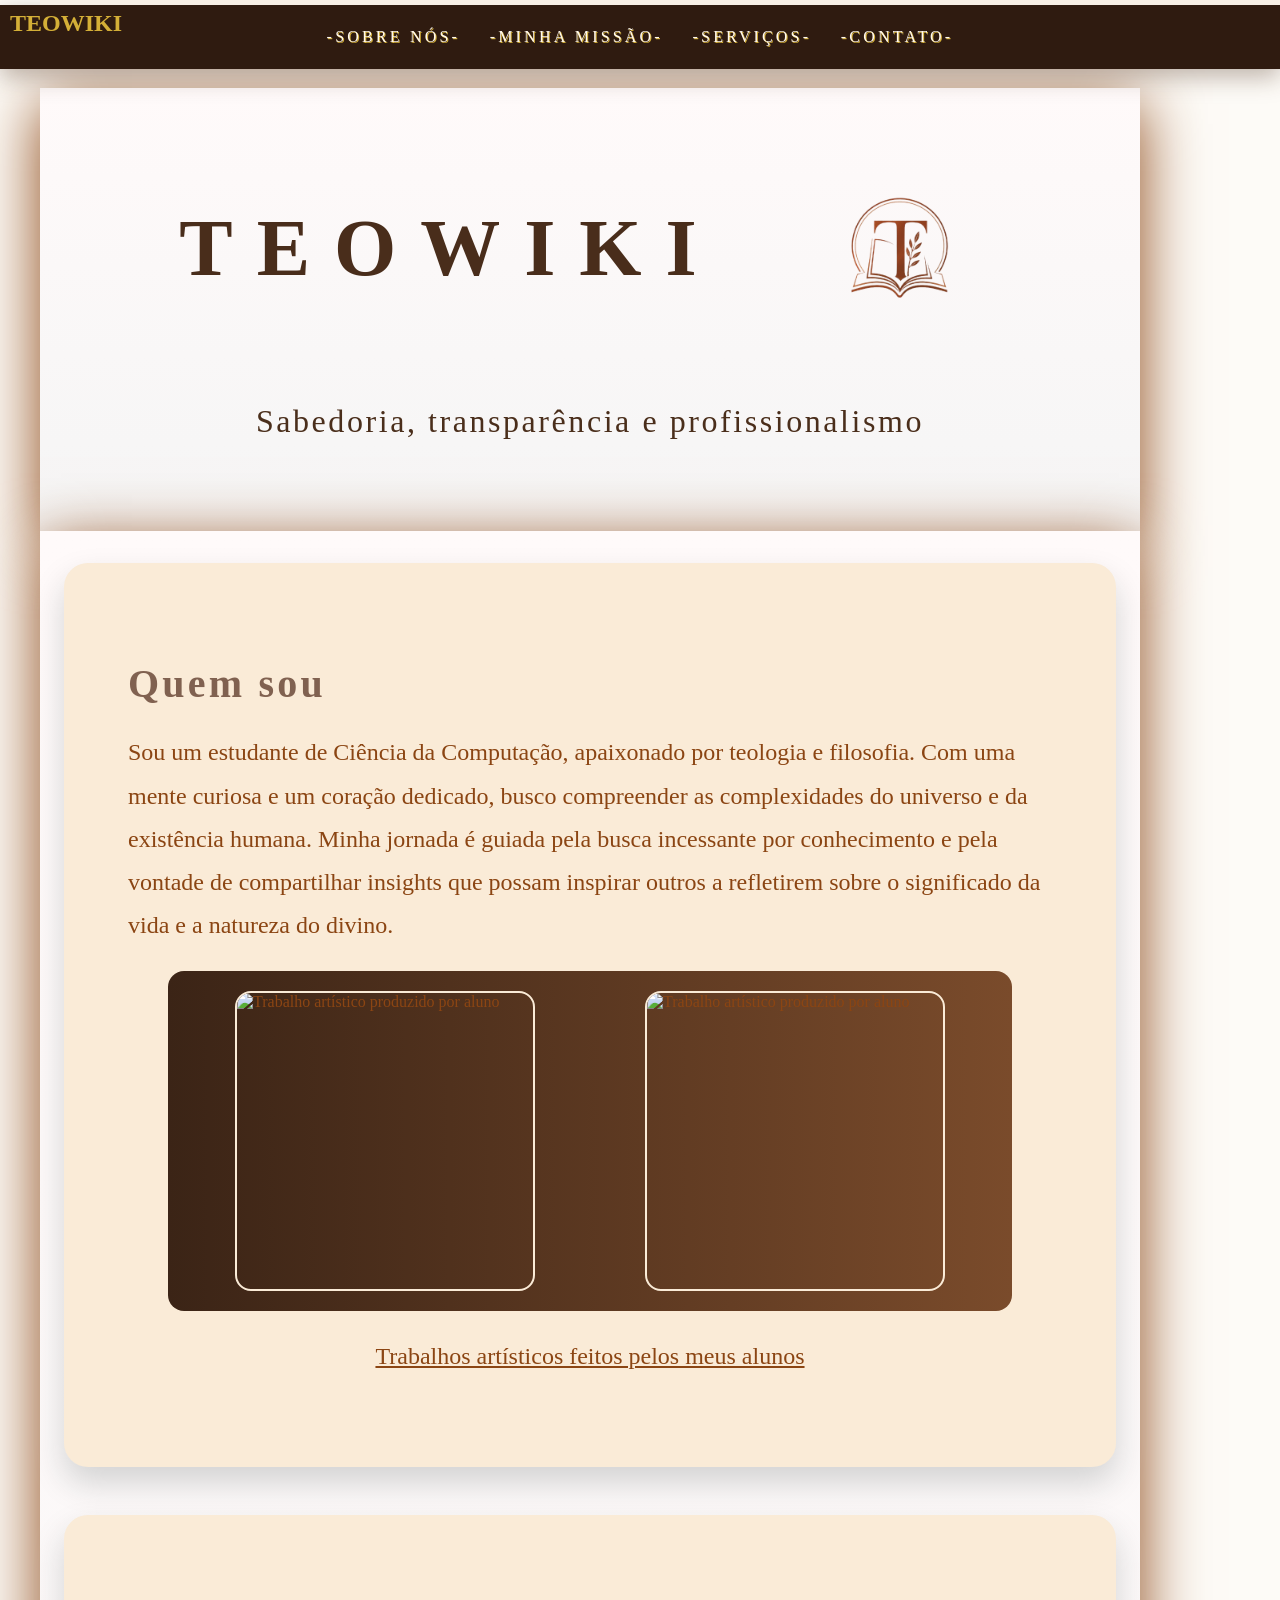
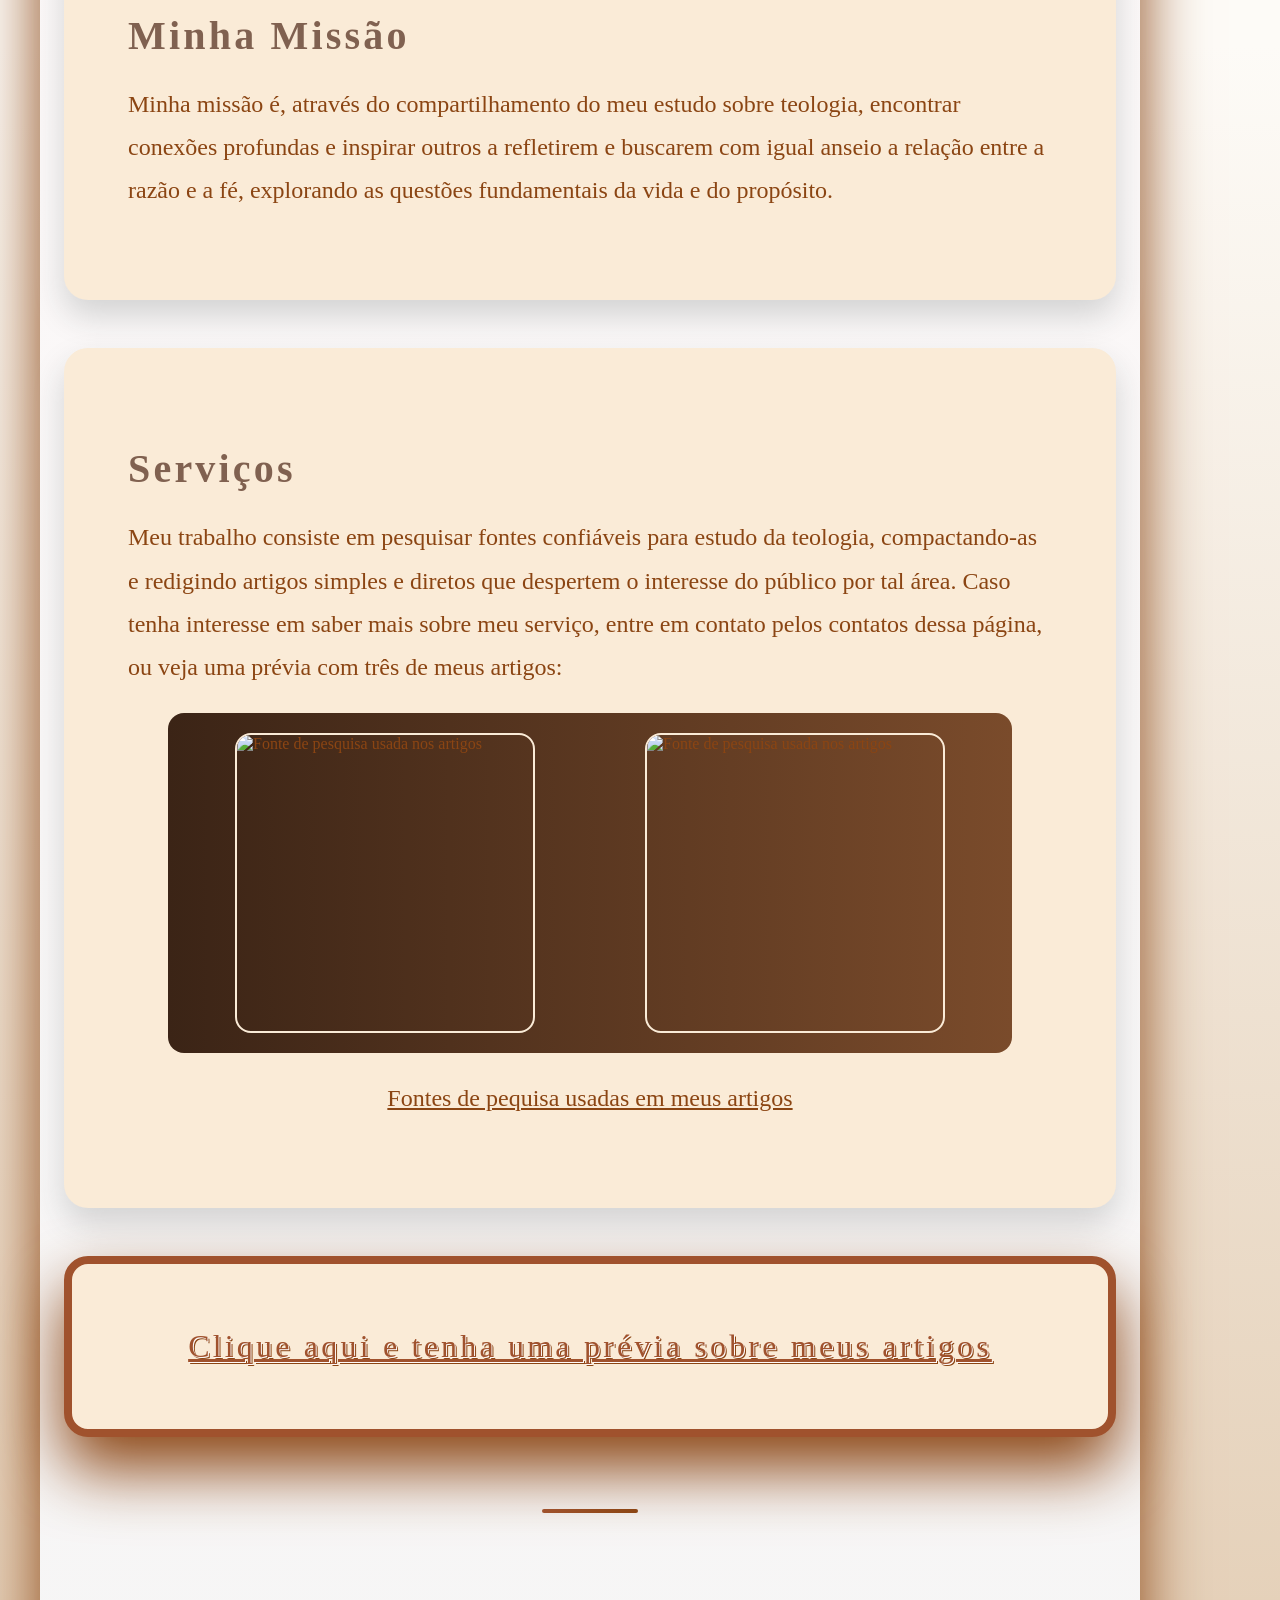
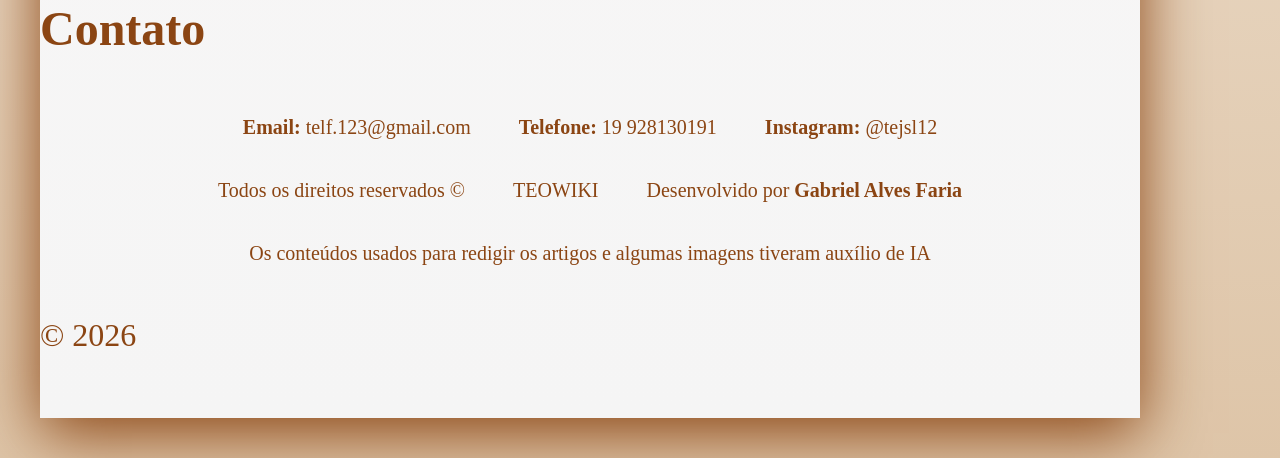
==== index.html @ f2a98952 "Implementação da funcionalidade de rolagem via Javascript" ====
<!DOCTYPE html>
<html lang="pt-BR">
<head>
  <meta charset="UTF-8" />
  <meta name="viewport" content="width=device-width, initial-scale=1.0" />
  <title>TEOWIKI</title>
  <link rel="stylesheet" href="SRC/CSS/style.css" />
</head>
<body>

  <div id="ProgressBar">
    <div id="RealProgress"></div>
  </div>
  <header>
      <div class="Logotipo">
      <h1>TEOWIKI</h1>
      <img src="SRC/ASSETS/Images/Imagem_1.png" id="imagem1" alt="Logotipo da TEOWIKI">
      </div>
      <p>Sabedoria, transparência e profissionalismo</p>
  </header>
  <main>
     <nav>
      <div class="Título">
      <h1>TEOWIKI</h1>
      </div>
      <a href="#-SOBRE NÓS-">-SOBRE NÓS-</a>
      <a href="#-MINHA MISSÃO-">-MINHA MISSÃO-</a>
      <a href="#-SERVIÇOS-">-SERVIÇOS-</a>
      <a href="#-CONTATO-">-CONTATO-</a>
    </nav>


    <section>
      <article id="-SOBRE NÓS-" class="Conteúdo">
        <h2>Quem sou</h2>
        <p>Sou um estudante de Ciência da Computação, apaixonado por teologia
            e filosofia. Com uma mente curiosa e um coração dedicado, busco 
            compreender as complexidades do universo e da existência humana.
            Minha jornada é guiada pela busca incessante por conhecimento e 
            pela vontade de compartilhar insights que possam  inspirar outros
             a refletirem sobre o significado da vida e a natureza
            do divino.
        </p>
        <figure>
          <img src="SRC/ASSETS/Images/Imagem 2 index.webp" alt="Trabalho artístico produzido por aluno">
          <img src="SRC/ASSETS/Images/imagem 3 index.jpg" alt="Trabalho artístico produzido por aluno">
        </figure>
      
        <p id="Legenda">Trabalhos artísticos feitos pelos meus alunos</p>
      </article>

      <article id="-MINHA MISSÃO-" class="Conteúdo">
        <h2>Minha Missão</h2>
        <p>Minha missão é, através do compartilhamento do meu estudo sobre teologia,
            encontrar conexões profundas e inspirar outros a refletirem e buscarem com igual 
            anseio a relação entre a razão e a fé, explorando as questões fundamentais da 
            vida e do propósito.</p>
      </article>

      <article id="-SERVIÇOS-" class="Conteúdo">
        <h2>Serviços</h2>
        <p>Meu trabalho consiste em pesquisar fontes confiáveis
          para estudo da teologia, compactando-as e redigindo
          artigos simples e diretos que despertem o interesse
          do público por tal área. Caso tenha interesse em saber
          mais sobre meu serviço, entre em contato pelos contatos
          dessa página, ou veja uma prévia com três de meus artigos:

        </p>
        <figure>
          <img src="SRC/ASSETS/Images/Imagem 4 index.jpg" alt="Fonte de pesquisa usada nos artigos">
          <img src="SRC/ASSETS/Images/Imagem 5 index.jpg" alt="Fonte de pesquisa usada nos artigos">
        </figure>
        <p id="Legenda">Fontes de pequisa usadas em meus artigos</p>
      </article>
      <article class="Artigos">
         <a href="SRC/PAGES/Serviços.html">Clique aqui e tenha uma prévia sobre meus artigos</a>
      </article>


      <div class="Barradecorativa"></div>
    </section>

    <footer id="-CONTATO-">
      <h2>Contato</h2>
      <div class="Contatos">
        <p><strong>Email:</strong> telf.123@gmail.com</p>
        <p><strong>Telefone:</strong> 19 928130191</p>
        <p><strong>Instagram:</strong> @tejsl12</p>
      </div>
      <div class="Contatos">
        <p>
          Todos os direitos reservados &copy;
        </p>
        <p>
          TEOWIKI
        </p>
        <p>
          Desenvolvido por <strong>Gabriel Alves Faria</strong>
        </p>
      </div>
      <div class="Contatos">
        <p>Os conteúdos usados para redigir os artigos e algumas imagens tiveram auxílio de IA</p>
      </div>
      <p>&copy; 2026</p>
    </footer>
  </main>
  <script src="SRC/JAVASCRIPT/script.js"></script>
</body>
</html>
---- SRC/CSS/style.css ----
/*Definições universais de fonte e tipo de rolagem*/

html{
  scroll-behavior: smooth;
  font-family: 'Georgia', 'Times New Roman', serif;
}


* {
  box-sizing: border-box;
}

#ProgressBar{
  position: fixed;
  top: 0;
  height: 5px;
  width: 100%;
  background-color: #f7efe6;
  z-index: 999;
}

#RealProgress{
  height: 100%;
  background-color: #D4AF37;
  border-radius: 5px;
  width: 0%;
}

/*Estilização da barra de navegação principal*/

nav{
  position: fixed;
  top: 5px;
  left: 0;
  width: 100%;
  min-height: 64px;
  height: auto;
  display: flex;
  align-items: center;
  justify-content: center;
  gap: 0.75rem;
  background: #2f1b10;
  box-shadow: 0 8px 24px rgba(74, 46, 27, 0.35);
}

/*Estilização dos links da barra de navegação e dos demais links*/

nav a:link,nav a:visited, aside a:link, aside a:visited, .Conteúdo a:link, .Conteúdo a:visited, .Complementos a:link, .Complementos a:visited {
  color: #fff8ed;
  text-decoration:none;
  text-shadow: none;
  letter-spacing: 0.2rem;
  text-shadow: 1px 1px #D4AF37;
  padding: 0.35rem 0.55rem;
  border-radius: 0.35rem;
}

nav a:hover,
aside a:hover,
.Conteúdo a:hover,
.Complementos a:hover,
.Artigos a:hover {
  background: rgba(212, 175, 55, 0.18);
  text-shadow: none;
}

/*Estilização da logotipo presente na barra de navegação*/

.Título{
  position: fixed;
  top: -10px;
  left: 10px;
  display: flex;
  align-items: center;
  justify-content: center;
  font-family: 'Palatino Linotype', 'Book Antiqua', Palatino, serif;
  color: #D4AF37;
}

/*Barra de navegação secundária presente nos artigos*/

aside{
  position: fixed;
  top: 64px;
  left: 0;
  width: 100%;
  height: auto;
  display: flex;
  align-items: center;
  justify-content: center;
  gap: 0.75rem;
  background-color: #1f120b;
  box-shadow: 0 8px 20px rgba(74, 46, 27, 0.25);
  color: #f7efe6;
}

nav,
aside {
  padding: 0.5rem 1rem;
  flex-wrap: wrap;
}

/*Estilização dos links presentes no corpo da página*/

.Conteúdo a:link, .Conteúdo a:visited {
  color: sienna;
  text-decoration:none;
  letter-spacing: 0.2rem;
  font-size: 2rem;
  text-shadow: 1px 1px snow, 2px 2px saddlebrown;
}

/*Estilização do fundo da página e do posicionamento dos itens*/

body {
  background: linear-gradient( #FDFBF7 0%, #FDFBF7 45%, #dec5a8 100%);
  color: saddlebrown;
  place-items: center;
  padding:5rem 2rem 2rem 2rem;
}

/*Estilização do conteúdo principal, a seção central ao meio do body*/

main, header {
  width: 100%;
  max-width: 1100px;
  background: linear-gradient(snow, whitesmoke);
    box-shadow: 0 15px 60px saddlebrown;
}

/*Estilização da logotipo completa, a que está dentro do main*/

header {
  padding: 4rem 3rem 4rem 3rem;
  text-align: center;
  background: linear-gradient(snow, whitesmoke);
}

/*Estilização do título da logo*/

header h1{
  font-size: 5rem;
  letter-spacing: 0.3em;
  line-height: 1.05;
  margin-bottom: 1rem;
  font-family: 'Palatino Linotype', 'Book Antiqua', Palatino, serif;
  color: #4A2E1B;
}

/*Estilização do slogan da logo*/

header p {
  font-size: 2rem;
  margin: 1.5rem 1rem 0rem 1rem;
  line-height: 1.85;
  color: #4A2E1B;
  letter-spacing: 0.08em;
  padding: 1rem 4rem 1rem 4rem;
}

/*Espaçamento entre a imaqem e o título */

.Logotipo{
  display: flex;
  justify-content: center;
  mix-blend-mode: multiply;
  gap: 5rem;
}

/*Logotipo*/

#imagem1{
  width: 200px;
  height: 200px;
  mix-blend-mode: multiply;
}

/*Fundo e posicionamento interno das divs que comportam imagens*/

figure{
  display: flex;
  flex-wrap: wrap;
  align-items: center;
  justify-content: space-around;
  background: linear-gradient(to right, #3b2416, #7a4b2b);
  padding: 20px;
  border-radius:1rem;
  gap: 1rem;
}

/*Bordas e transições de largura das imagens*/

figure img{
  border-radius:1rem;
  border:2px solid antiquewhite;
  width: 300px;
  height: 300px;
  transition: width 2s;
  object-fit: cover;
}

/*Transição passando o mouse*/

figure img:hover {
  width: 360px;
}

/*Legenda das imagens*/

#Legenda{
  display: flex;
  justify-content: center;
  font-size: 1.5rem;
  text-decoration: underline;
}

/*Seção que comporta os articles, que subdividem a página*/

section {
  display: flex;
  flex-direction: column;
  gap: 3rem;
  padding: 2rem 1.5rem 3rem 1.5rem;
}

/*Estilização dos quadrados que possuem o conteúdo do site*/

article {
  background: antiquewhite;
  border-radius: 1.5rem;
  padding: 4rem;
  box-shadow: 0 16px 32px lightgray;
}

article h2 {
  margin-bottom: 0.75rem;
  color: #806150;
  font-size: 2.5rem;
  letter-spacing: 0.08em;
}

article p {
  color: saddlebrown;
  line-height: 1.8;
  font-size: 1.5rem;
}

.Barradecorativa {
  width: 6rem;
  height: 0.25rem;
  margin: 1.5rem auto 0rem;
  background: linear-gradient(to right, sienna, saddlebrown);
  border-radius: 1000px;
}

/*Estilização das listas com tópicos*/

#Lista{
  display: flex;
  flex-direction:row;
  font-size: 1.5rem;
  gap: 2rem;
  padding: 1rem;
  line-height: 1.8;
  border-radius: 5px;
  background: linear-gradient(to right, #3b2416, #7a4b2b);
  color: antiquewhite;
  padding: 1.5rem;
  border-radius: 1.5rem;
  margin: 2rem;
}

/*Seção final do site, com contatos*/

footer{
  place-items: center;
  flex-wrap: wrap;
  font-size: 2rem;
  padding-bottom: 2rem;
}

/*Links e conteúdos adicionais no final*/

.Complementos{
  display: flex;
  justify-content: center;
  gap: 2rem;
  font-size: 2rem;
  padding: 2rem;
}

/*Article mais chamativo*/

.Artigos{
  display: flex;
  flex-direction: column;
  justify-content: center;
  align-items: center;
  background: antiquewhite;
  border:0.5rem solid sienna;
  border-radius: 1.5rem;
  padding: 4rem;
  box-shadow: 0 32px 64px saddlebrown;
  font-size: 2rem;
}

/*Links do final da página*/

.Artigos a{
  color: sienna;
  text-decoration:underline;
  letter-spacing: 0.2rem;
  text-shadow: 1px 1px snow, 2px 2px saddlebrown;
}


/*Estilização do conteúdo interno do footer*/

.Contatos{
  display: flex;
  justify-content: center;
  gap: 3rem;
  font-size: 1.25rem;
}

/*Acessibilidade e responsividade ao focus (uso do tab)*/

a:focus-visible,
button:focus-visible,
img:focus-visible {
  outline: 3px solid #0b5fff;
  outline-offset: 4px;
  border-radius: 0.35rem;
}

/*Responsividade em telas menores*/

@media (max-width: 900px) {
  body {
    padding: 7.5rem 1rem 1.5rem 1rem;
  }
  aside {
    top: 98px;
  }

  .Título {
    position: static;
    width: 100%;
  }

  .Título h1 {
    margin: 0;
  }

  nav a,
  aside a {
    font-size: 0.9rem;
  }

  header {
    padding: 2.5rem 1rem;
  }

  header h1 {
    font-size: 3rem;
    letter-spacing: 0.14em;
  }

  header p {
    font-size: 1.25rem;
    padding: 0;
    margin: 1rem 0 0;
  }

  .Logotipo,
  .Contatos,
  .Complementos {
    flex-direction: column;
    align-items: center;
    gap: 1rem;
    text-align: center;
  }

  article,
  .Artigos {
    padding: 2rem 1.25rem;
    border-radius: 0.75rem;
  }

  article h2 {
    font-size: 2rem;
  }

  article p,
  #Lista {
    font-size: 1.15rem;
  }

  #Lista {
    flex-direction: column;
    margin: 1rem 0;
  }
}

@media (max-width: 560px) {
  body {
    padding: 7.5rem 0.5rem 1rem 0.5rem;
  }

  nav,
  aside {
    gap: 0.35rem;
    padding: 0.45rem;
  }

  aside {
    top: 120px;
  }

  nav a,
  aside a {
    font-size: 0.78rem;
    letter-spacing: 0;
  }

  section {
    padding: 1rem 0.75rem 2rem;
  }

  header h1 {
    font-size: 2.25rem;
  }

  #imagem1 {
    width: 140px;
    height: 140px;
  }

  figure {
    padding: 0.75rem;
  }

  .Conteúdo a:link,
  .Conteúdo a:visited,
  .Complementos,
  .Artigos {
    font-size: 1.2rem;
  }
}
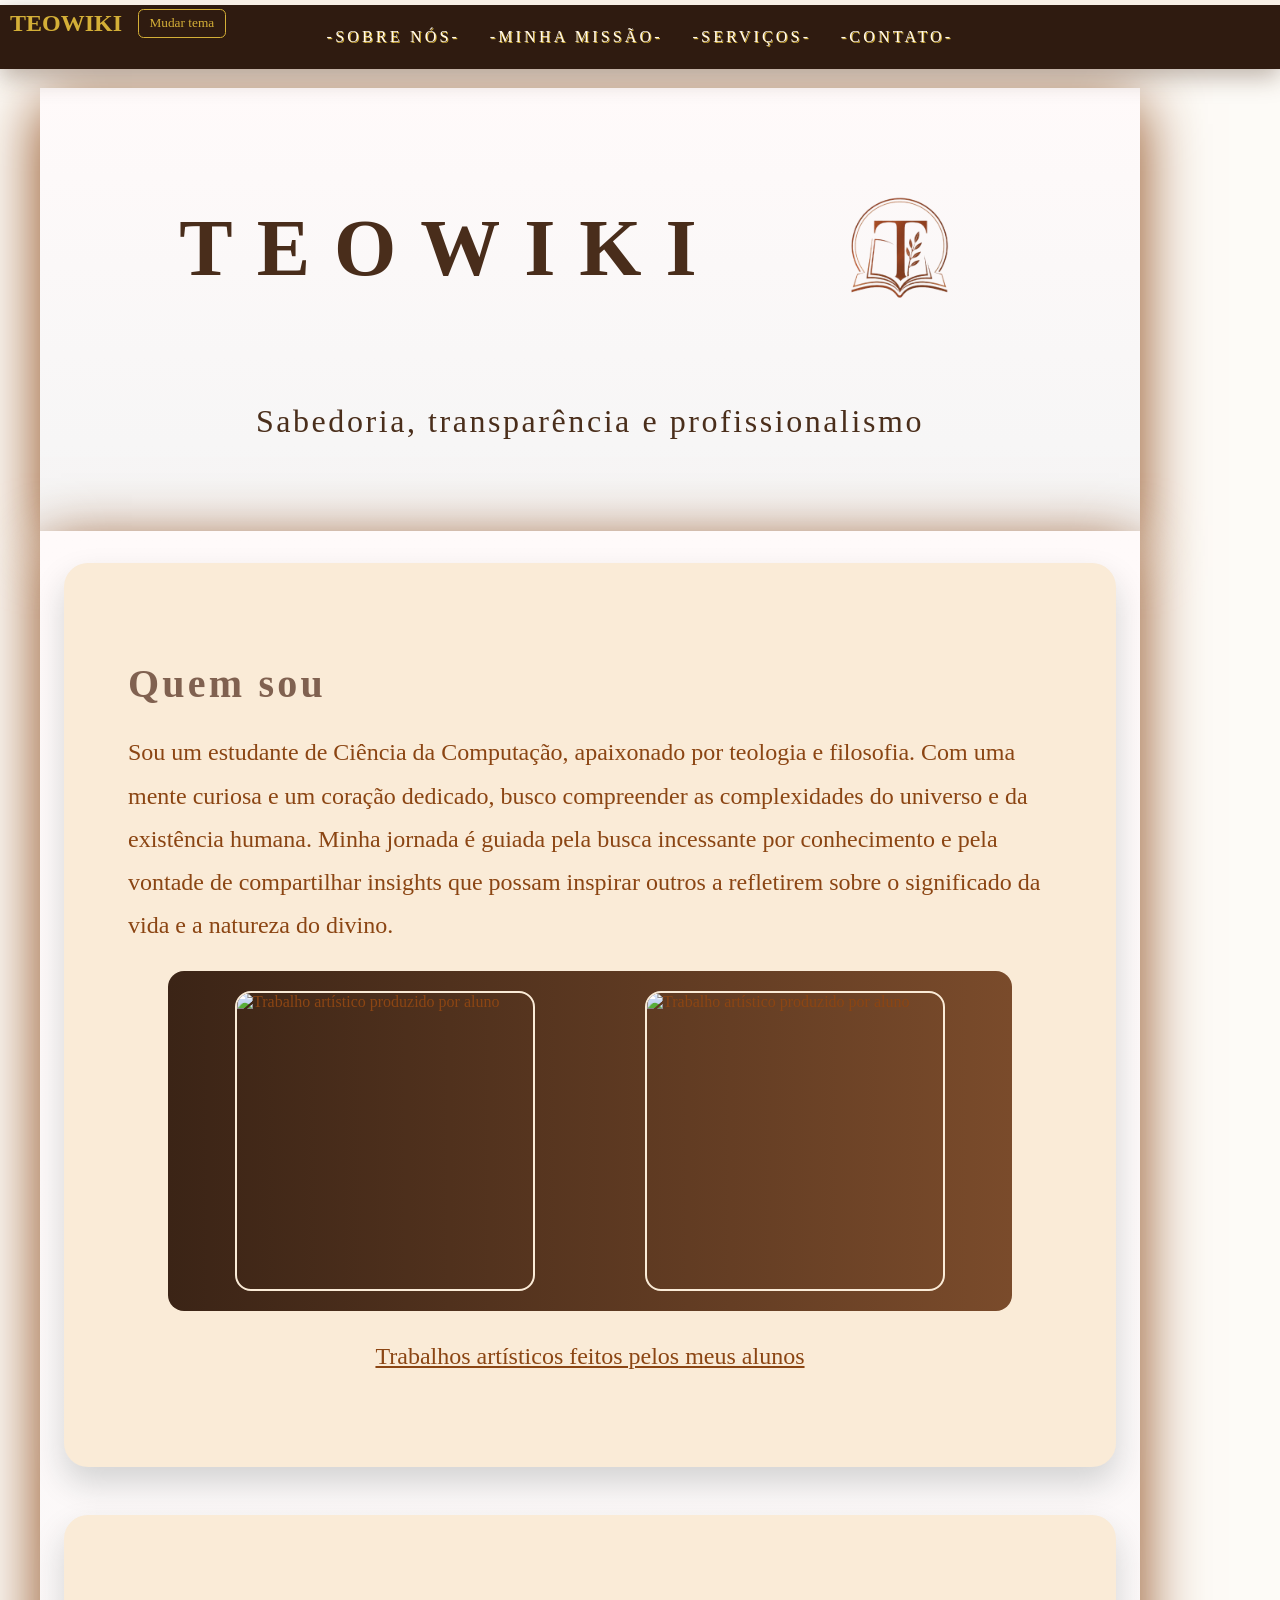
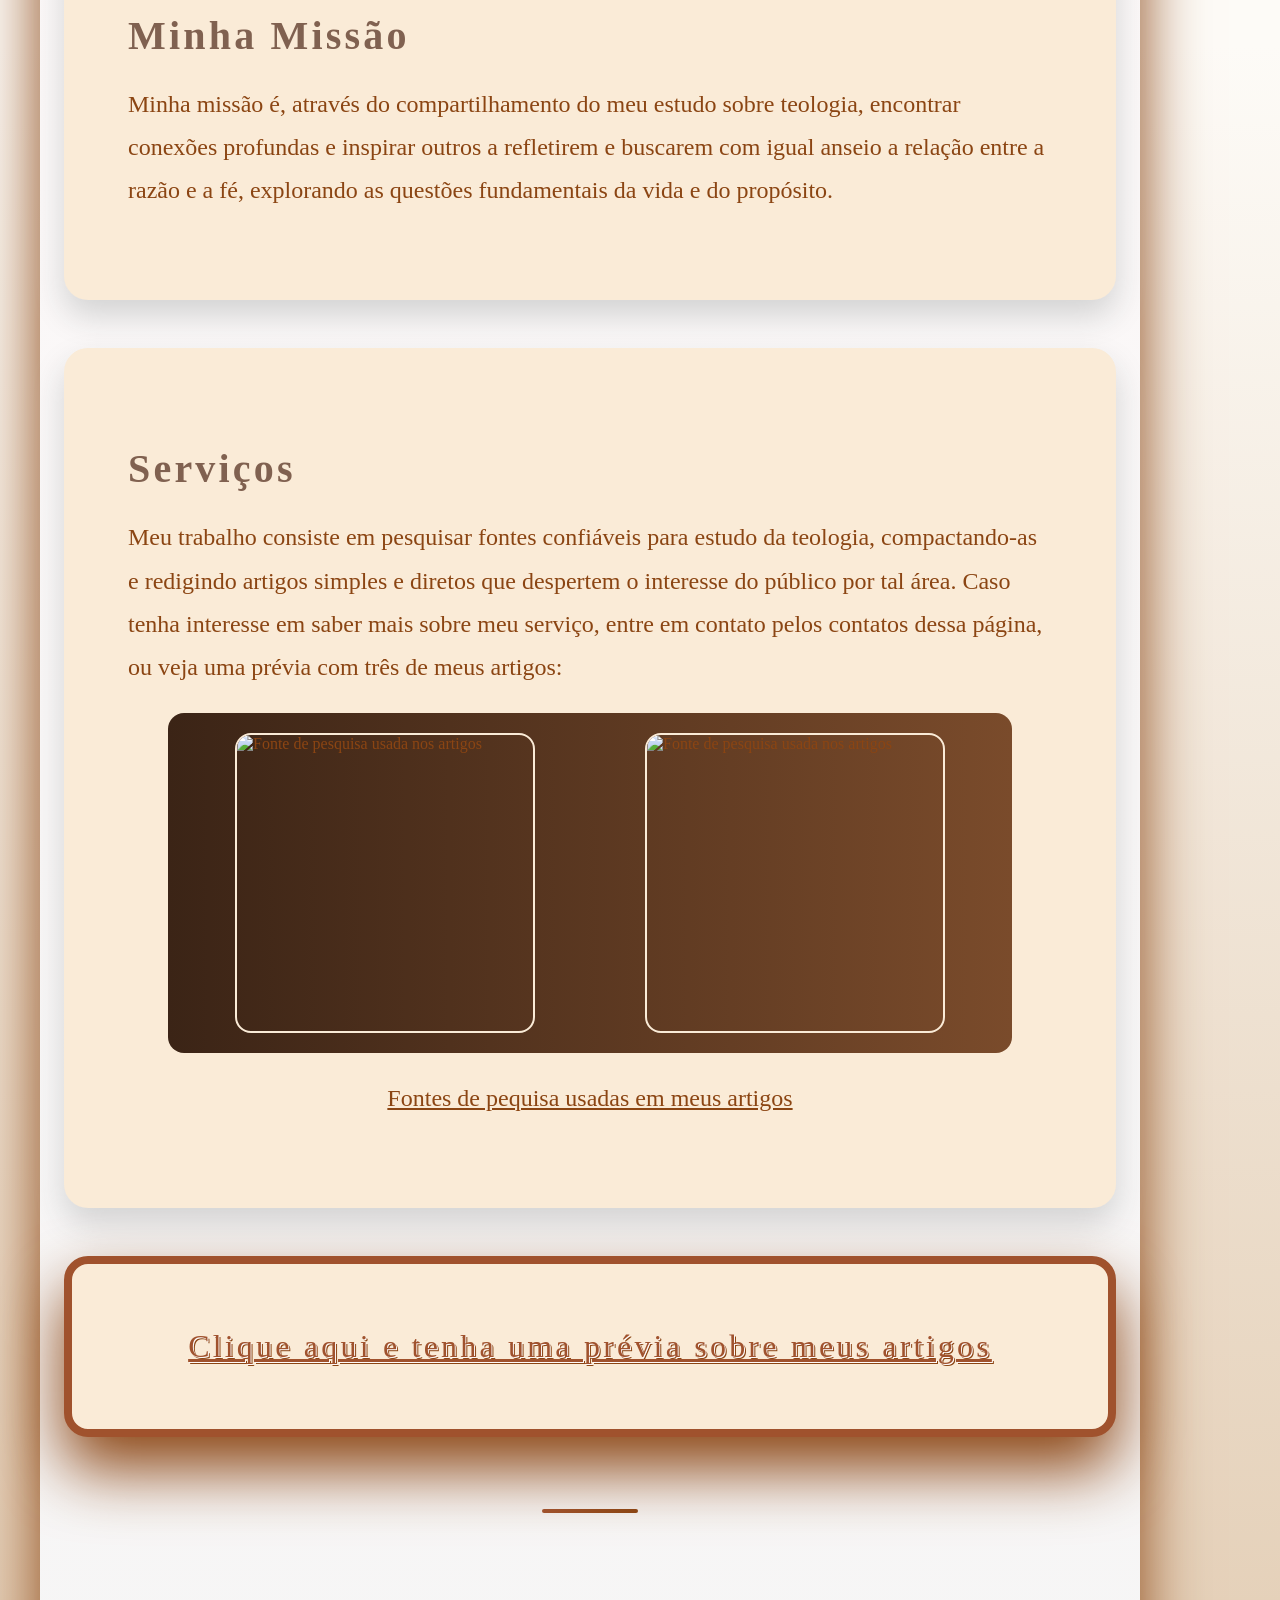
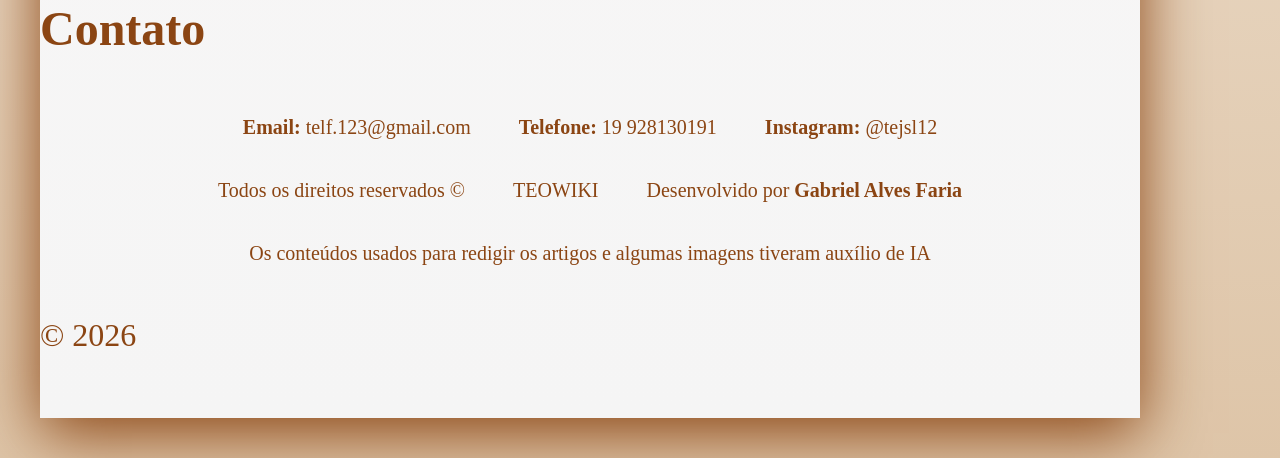
==== commit d3d4f146: "Implementando mudança de tema dinâmica" ====
--- a/index.html
+++ b/index.html
@@ -5,6 +5,7 @@
   <meta name="viewport" content="width=device-width, initial-scale=1.0" />
   <title>TEOWIKI</title>
   <link rel="stylesheet" href="SRC/CSS/style.css" />
+  <link rel="icon" href="/SRC/ASSETS/Images/Imagem_1.png" type="image/png">
 </head>
 <body>
 
@@ -22,6 +23,7 @@
      <nav>
       <div class="Título">
       <h1>TEOWIKI</h1>
+      <button id="tema">Mudar tema</button>
       </div>
       <a href="#-SOBRE NÓS-">-SOBRE NÓS-</a>
       <a href="#-MINHA MISSÃO-">-MINHA MISSÃO-</a>
--- a/SRC/CSS/style.css
+++ b/SRC/CSS/style.css
@@ -1,3 +1,64 @@
+/* ==========================================
+   TEMA ESCURO (Sobrescrevendo as cores padrão)
+   ========================================== */
+
+/* Fundo da página */
+body.dark-mode {
+  background: linear-gradient(#100a06 0%, #170e08 45%, #26160d 100%);
+  color: #f2e3d5;
+}
+
+/* Cartão principal e cabeçalho */
+body.dark-mode main,
+body.dark-mode header {
+  background: linear-gradient(#1f120b, #190e08);
+  box-shadow: 0 15px 60px #000000;
+}
+
+/* Título e slogan do cabeçalho */
+body.dark-mode header h1,
+body.dark-mode header p {
+  color: #dcb386;
+}
+
+/* Artigos/Blocos de conteúdo */
+body.dark-mode article,
+body.dark-mode .Artigos {
+  background: #2a190e;
+  box-shadow: 0 16px 32px #120a05;
+}
+
+body.dark-mode article h2 {
+  color: #dcb386;
+}
+
+body.dark-mode article p {
+  color: #f2e3d5;
+}
+
+/* Barra de navegação superior */
+body.dark-mode nav {
+  background: #120a05;
+}
+
+
+/* Botão de mudar tema */
+#tema {
+  background: transparent;
+  border: 1px solid #D4AF37;
+  color: #D4AF37;
+  padding: 0.35rem 0.65rem;
+  border-radius: 0.35rem;
+  cursor: pointer;
+  font-family: inherit;
+  transition: all 0.3s ease;
+}
+
+#tema:hover {
+  background: #D4AF37;
+  color: #2f1b10;
+}
+
 /*Definições universais de fonte e tipo de rolagem*/
 
 html{
@@ -73,6 +134,7 @@
   display: flex;
   align-items: center;
   justify-content: center;
+  gap: 1rem;
   font-family: 'Palatino Linotype', 'Book Antiqua', Palatino, serif;
   color: #D4AF37;
 }
@@ -92,6 +154,12 @@
   background-color: #1f120b;
   box-shadow: 0 8px 20px rgba(74, 46, 27, 0.25);
   color: #f7efe6;
+}
+
+aside a.ativo {
+  background: rgba(212, 175, 55, 0.4); /* Usa a cor dourada do seu tema para destacar */
+  text-shadow: none;
+  font-weight: bold;
 }
 
 nav,
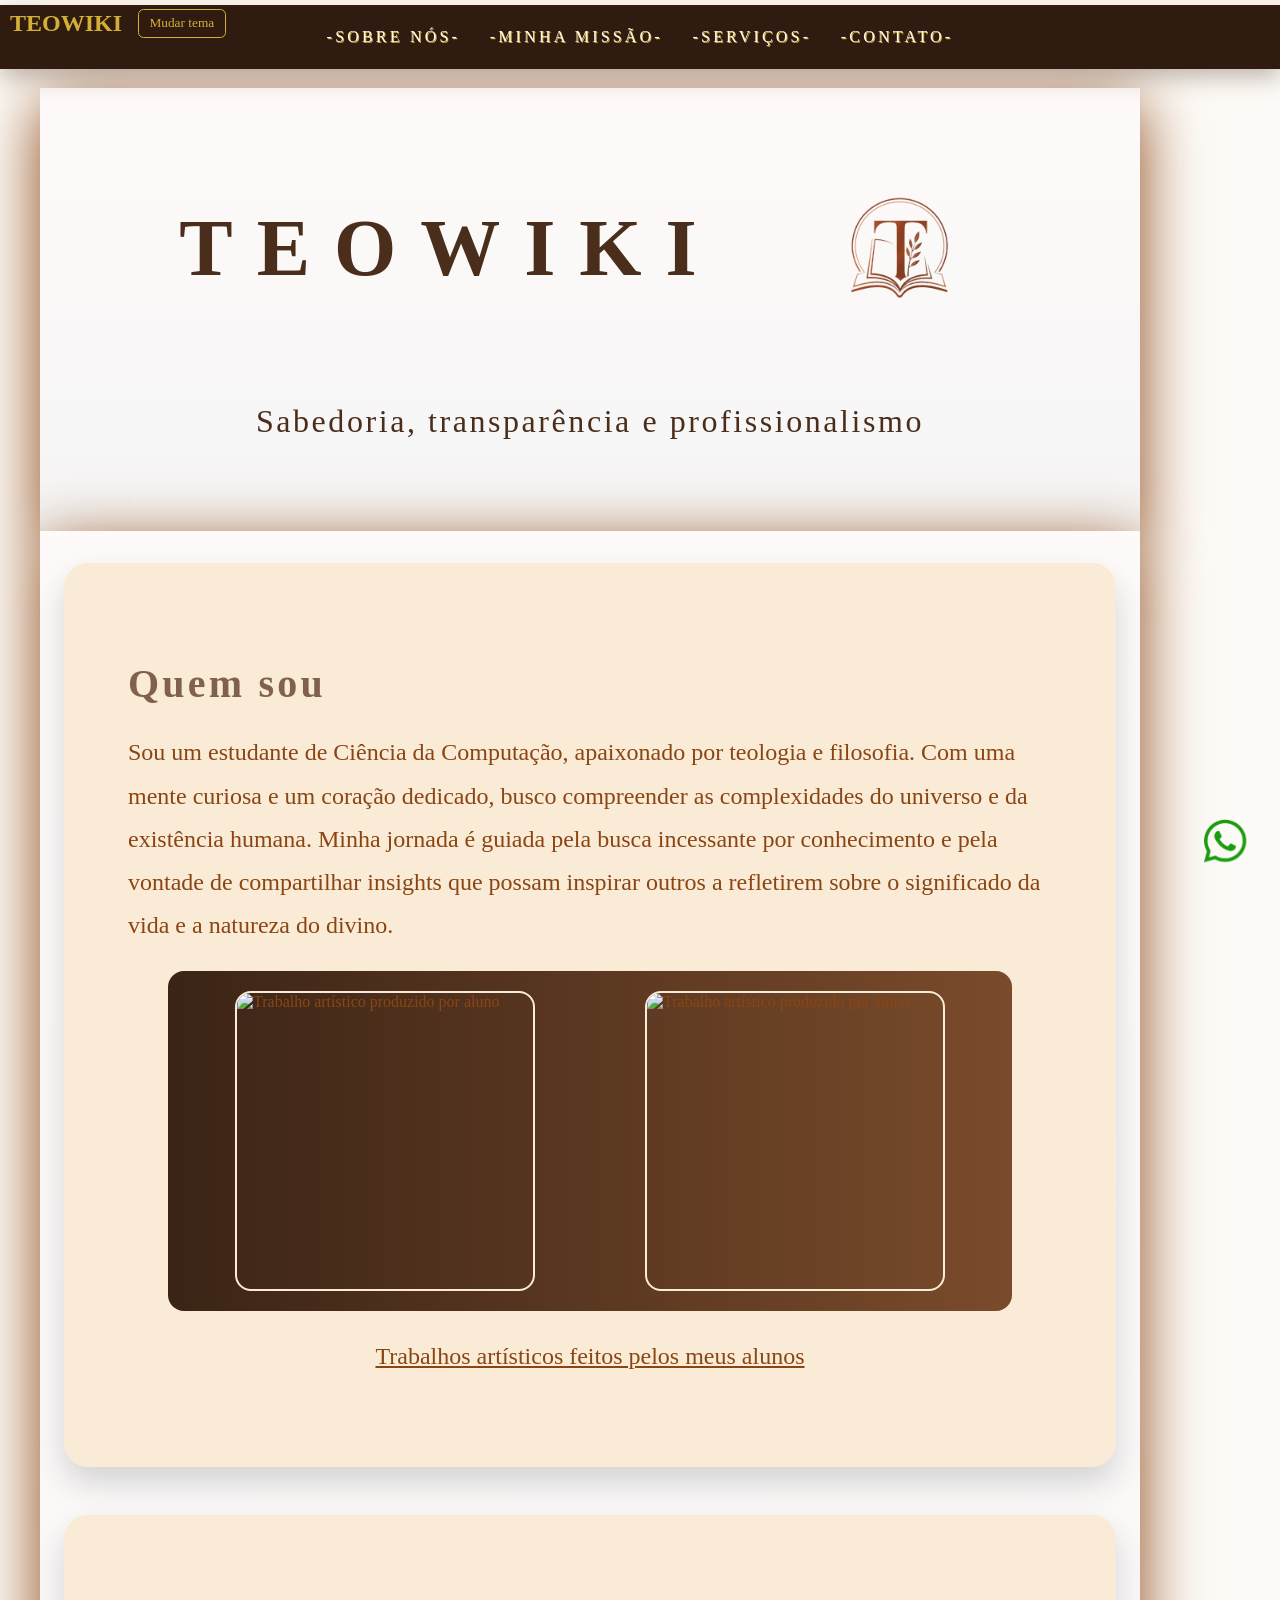
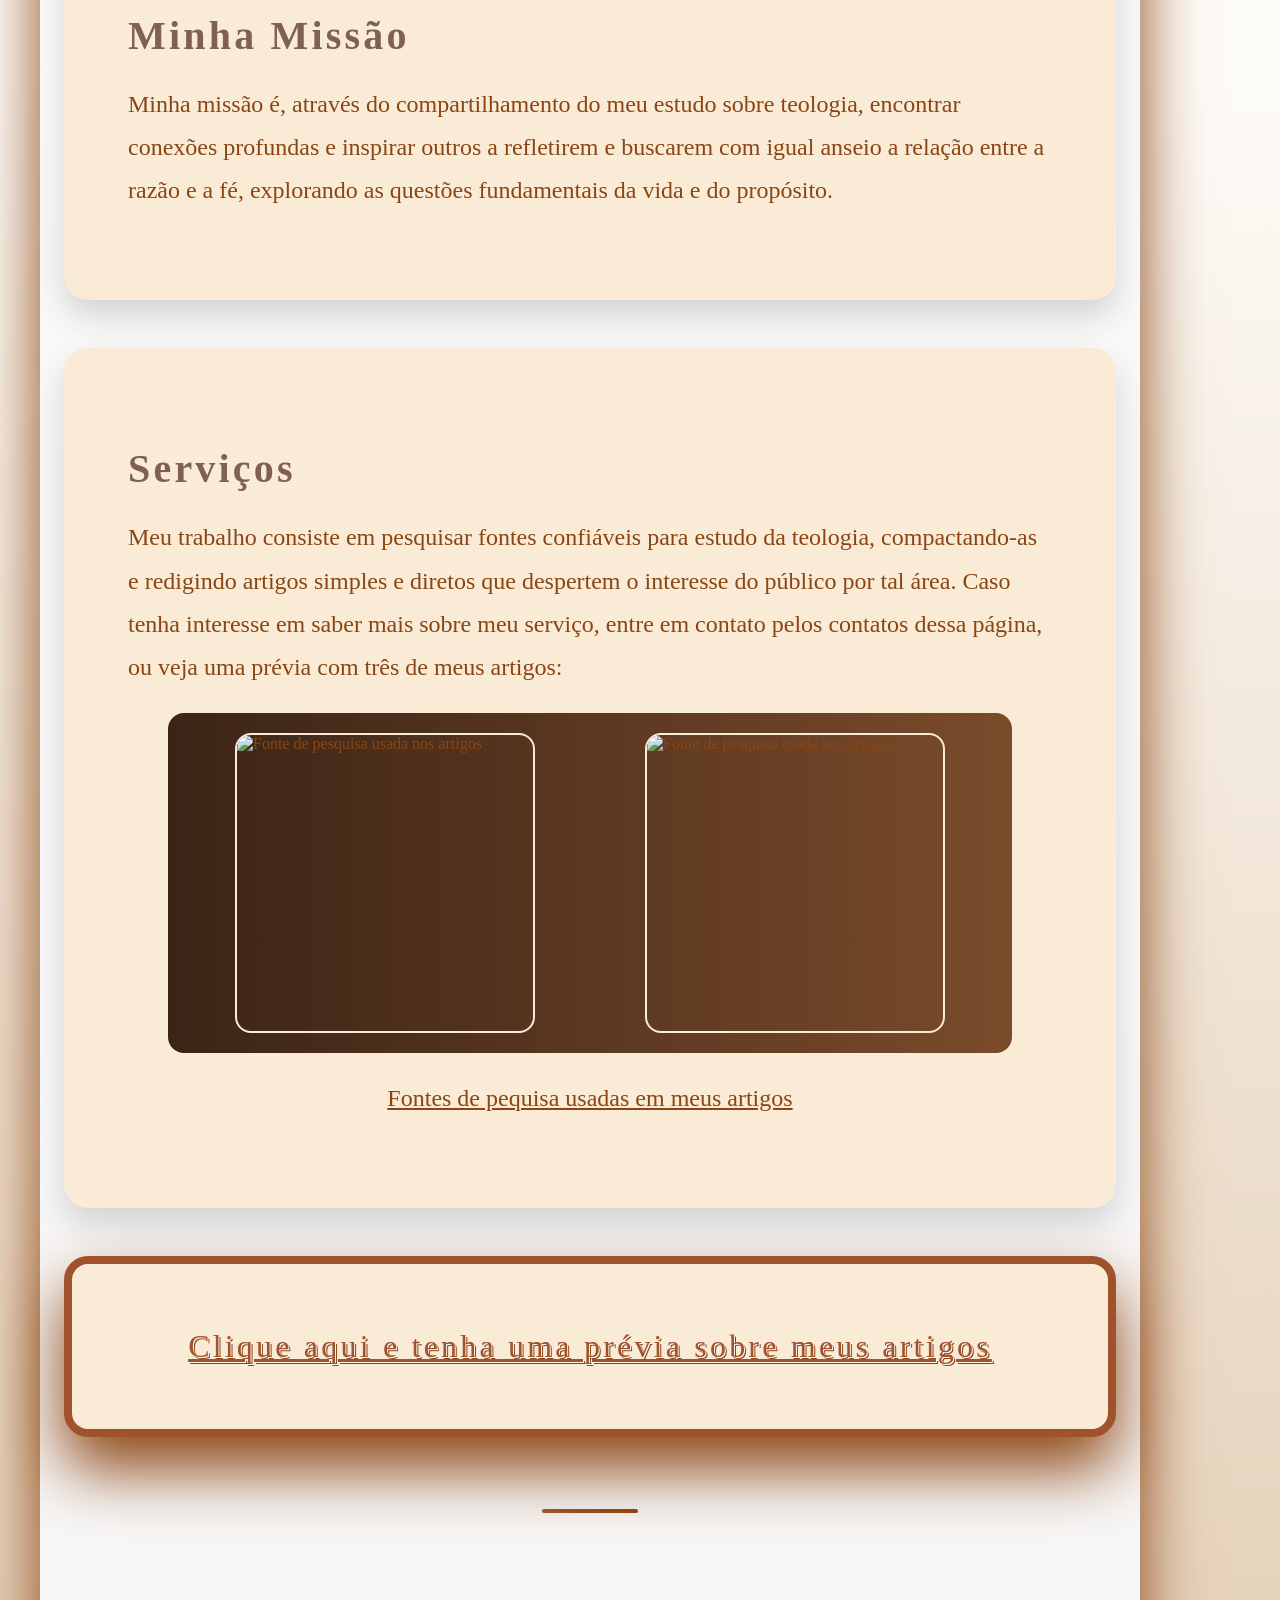
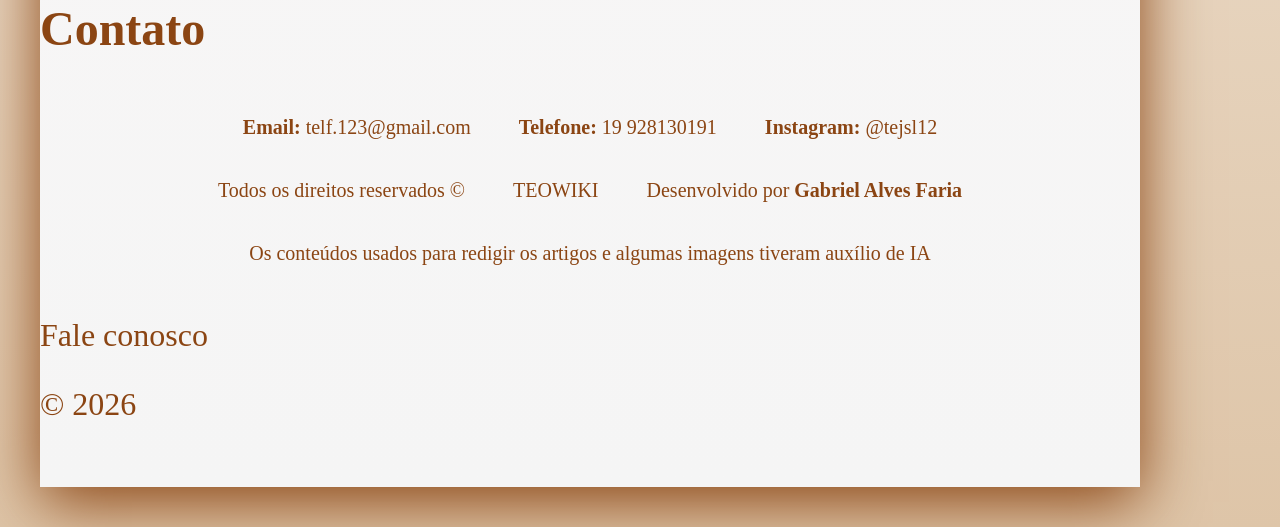
==== commit 759638f4: "Separação do arquivo Javascript, implementação de botão WhatsApp e mudança de tema otimizada." ====
--- a/index.html
+++ b/index.html
@@ -104,9 +104,13 @@
       <div class="Contatos">
         <p>Os conteúdos usados para redigir os artigos e algumas imagens tiveram auxílio de IA</p>
       </div>
+      <p><a href="https://wa.me/11111111" target="_blank" id="fale">Fale conosco</a></p>
       <p>&copy; 2026</p>
     </footer>
+    <a href="https://wa.me/11111111" target="_blank" id="compartilhar"><img src="SRC/ASSETS/Images/WhatsApp.png"></a>
   </main>
-  <script src="SRC/JAVASCRIPT/script.js"></script>
+  <script src="SRC/JAVASCRIPT/scroll.js"></script>
+  <script src="SRC/JAVASCRIPT/destaqueAside.js"></script>
+  <script src="SRC/JAVASCRIPT/mudarTema.js"></script>
 </body>
 </html>
--- a/SRC/CSS/style.css
+++ b/SRC/CSS/style.css
@@ -1,46 +1,68 @@
-/* ==========================================
-   TEMA ESCURO (Sobrescrevendo as cores padrão)
-   ========================================== */
-
-/* Fundo da página */
-body.dark-mode {
-  background: linear-gradient(#100a06 0%, #170e08 45%, #26160d 100%);
-  color: #f2e3d5;
-}
-
-/* Cartão principal e cabeçalho */
-body.dark-mode main,
-body.dark-mode header {
-  background: linear-gradient(#1f120b, #190e08);
-  box-shadow: 0 15px 60px #000000;
-}
-
-/* Título e slogan do cabeçalho */
-body.dark-mode header h1,
-body.dark-mode header p {
-  color: #dcb386;
-}
-
-/* Artigos/Blocos de conteúdo */
-body.dark-mode article,
-body.dark-mode .Artigos {
-  background: #2a190e;
-  box-shadow: 0 16px 32px #120a05;
-}
-
-body.dark-mode article h2 {
-  color: #dcb386;
-}
-
-body.dark-mode article p {
-  color: #f2e3d5;
-}
-
-/* Barra de navegação superior */
-body.dark-mode nav {
-  background: #120a05;
-}
-
+/*Definições universais de fonte e tipo de rolagem*/
+
+html{
+  scroll-behavior: smooth;
+  font-family: 'Georgia', 'Times New Roman', serif;
+}
+
+
+* {
+  box-sizing: border-box;
+}
+
+#ProgressBar{
+  position: fixed;
+  top: 0;
+  height: 5px;
+  width: 100%;
+  background-color: #f7efe6;
+  z-index: 999;
+}
+
+#RealProgress{
+  height: 100%;
+  background-color: #D4AF37;
+  border-radius: 5px;
+  width: 0%;
+}
+
+/*Estilização da barra de navegação principal*/
+
+nav{
+  position: fixed;
+  top: 5px;
+  left: 0;
+  width: 100%;
+  min-height: 64px;
+  height: auto;
+  display: flex;
+  align-items: center;
+  justify-content: center;
+  gap: 0.75rem;
+  background: #2f1b10;
+  box-shadow: 0 8px 24px rgba(74, 46, 27, 0.35);
+}
+
+/*Estilização dos links da barra de navegação e dos demais links*/
+
+nav a:link,nav a:visited, aside a:link, aside a:visited, .Conteúdo a:link, .Conteúdo a:visited, .Complementos a:link, .Complementos a:visited {
+  color: #fff8ed;
+  text-decoration:none;
+  text-shadow: none;
+  letter-spacing: 0.2rem;
+  text-shadow: 1px 1px #D4AF37;
+  padding: 0.35rem 0.55rem;
+  border-radius: 0.35rem;
+}
+
+nav a:hover,
+aside a:hover,
+.Conteúdo a:hover,
+.Complementos a:hover,
+.Artigos a:hover {
+  background: rgba(212, 175, 55, 0.18);
+  text-shadow: none;
+}
 
 /* Botão de mudar tema */
 #tema {
@@ -59,72 +81,6 @@
   color: #2f1b10;
 }
 
-/*Definições universais de fonte e tipo de rolagem*/
-
-html{
-  scroll-behavior: smooth;
-  font-family: 'Georgia', 'Times New Roman', serif;
-}
-
-
-* {
-  box-sizing: border-box;
-}
-
-#ProgressBar{
-  position: fixed;
-  top: 0;
-  height: 5px;
-  width: 100%;
-  background-color: #f7efe6;
-  z-index: 999;
-}
-
-#RealProgress{
-  height: 100%;
-  background-color: #D4AF37;
-  border-radius: 5px;
-  width: 0%;
-}
-
-/*Estilização da barra de navegação principal*/
-
-nav{
-  position: fixed;
-  top: 5px;
-  left: 0;
-  width: 100%;
-  min-height: 64px;
-  height: auto;
-  display: flex;
-  align-items: center;
-  justify-content: center;
-  gap: 0.75rem;
-  background: #2f1b10;
-  box-shadow: 0 8px 24px rgba(74, 46, 27, 0.35);
-}
-
-/*Estilização dos links da barra de navegação e dos demais links*/
-
-nav a:link,nav a:visited, aside a:link, aside a:visited, .Conteúdo a:link, .Conteúdo a:visited, .Complementos a:link, .Complementos a:visited {
-  color: #fff8ed;
-  text-decoration:none;
-  text-shadow: none;
-  letter-spacing: 0.2rem;
-  text-shadow: 1px 1px #D4AF37;
-  padding: 0.35rem 0.55rem;
-  border-radius: 0.35rem;
-}
-
-nav a:hover,
-aside a:hover,
-.Conteúdo a:hover,
-.Complementos a:hover,
-.Artigos a:hover {
-  background: rgba(212, 175, 55, 0.18);
-  text-shadow: none;
-}
-
 /*Estilização da logotipo presente na barra de navegação*/
 
 .Título{
@@ -231,7 +187,6 @@
 .Logotipo{
   display: flex;
   justify-content: center;
-  mix-blend-mode: multiply;
   gap: 5rem;
 }
 
@@ -240,7 +195,6 @@
 #imagem1{
   width: 200px;
   height: 200px;
-  mix-blend-mode: multiply;
 }
 
 /*Fundo e posicionamento interno das divs que comportam imagens*/
@@ -280,6 +234,24 @@
   justify-content: center;
   font-size: 1.5rem;
   text-decoration: underline;
+}
+
+/*Botão flutuante WhatsApp*/
+
+#compartilhar{
+  position: fixed;
+  bottom: 30px;
+  right: 30px;
+}
+
+#compartilhar img{
+  height: 50px;
+  width: 50px;
+  transition: transform 0.3s;
+}
+
+#compartilhar img:hover{
+  transform: scale(1.1);
 }
 
 /*Seção que comporta os articles, que subdividem a página*/
@@ -391,6 +363,11 @@
   font-size: 1.25rem;
 }
 
+#fale{
+  text-decoration: none;
+  color: saddlebrown;
+}
+
 /*Acessibilidade e responsividade ao focus (uso do tab)*/
 
 a:focus-visible,
@@ -515,3 +492,53 @@
     font-size: 1.2rem;
   }
 }
+
+ /* TEMA ESCURO (Sobrescrevendo as cores padrão)*/
+body.dark-mode {
+  background: linear-gradient(#100a06 0%, #170e08 45%, #26160d 100%);
+  color: #f2e3d5;
+}
+
+body.dark-mode main,
+body.dark-mode header {
+  background: linear-gradient(#1f120b, #190e08);
+  box-shadow: 0 15px 60px #000000;
+}
+
+body.dark-mode header h1,
+body.dark-mode header p {
+  color: #dcb386;
+}
+
+body.dark-mode article,
+body.dark-mode .Artigos {
+  background: #2a190e;
+  box-shadow: 0 16px 32px #120a05;
+}
+
+body.dark-mode article h2 {
+  color: #dcb386;
+}
+
+body.dark-mode article p {
+  color: #f2e3d5;
+}
+
+body.dark-mode nav {
+  background: #120a05;
+}
+
+body.dark-mode header h1 {
+  color: #D4AF37;
+}
+
+body.dark-mode header p {
+  color: #f2e3d5;
+}
+
+/* Ajuste da logo (imagem) para não sumir no fundo escuro */
+body.dark-mode .Logotipo,
+body.dark-mode #imagem1 {
+  mix-blend-mode: normal; /* Remove a mistura multiply para a imagem reaparecer */
+  filter: brightness(1.2); /* Deixa a imagem ligeiramente mais vívida no fundo escuro */
+}
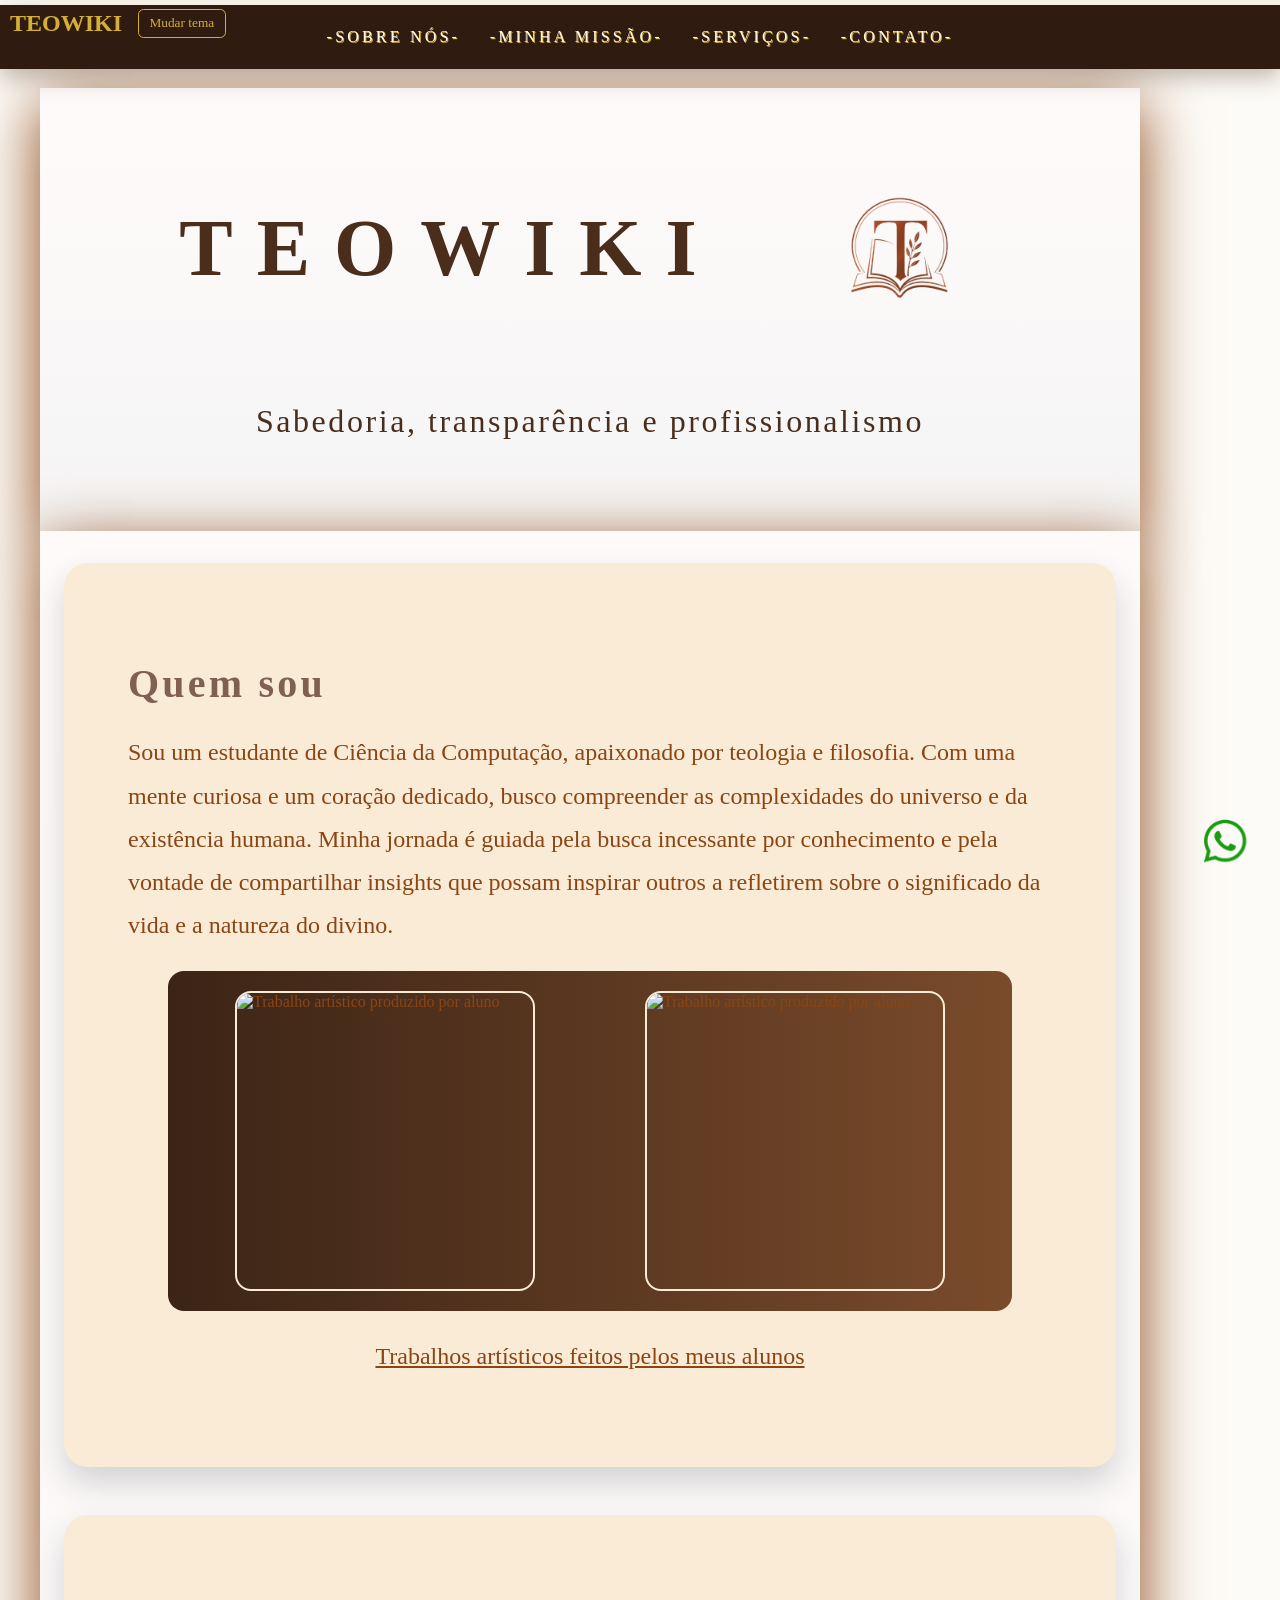
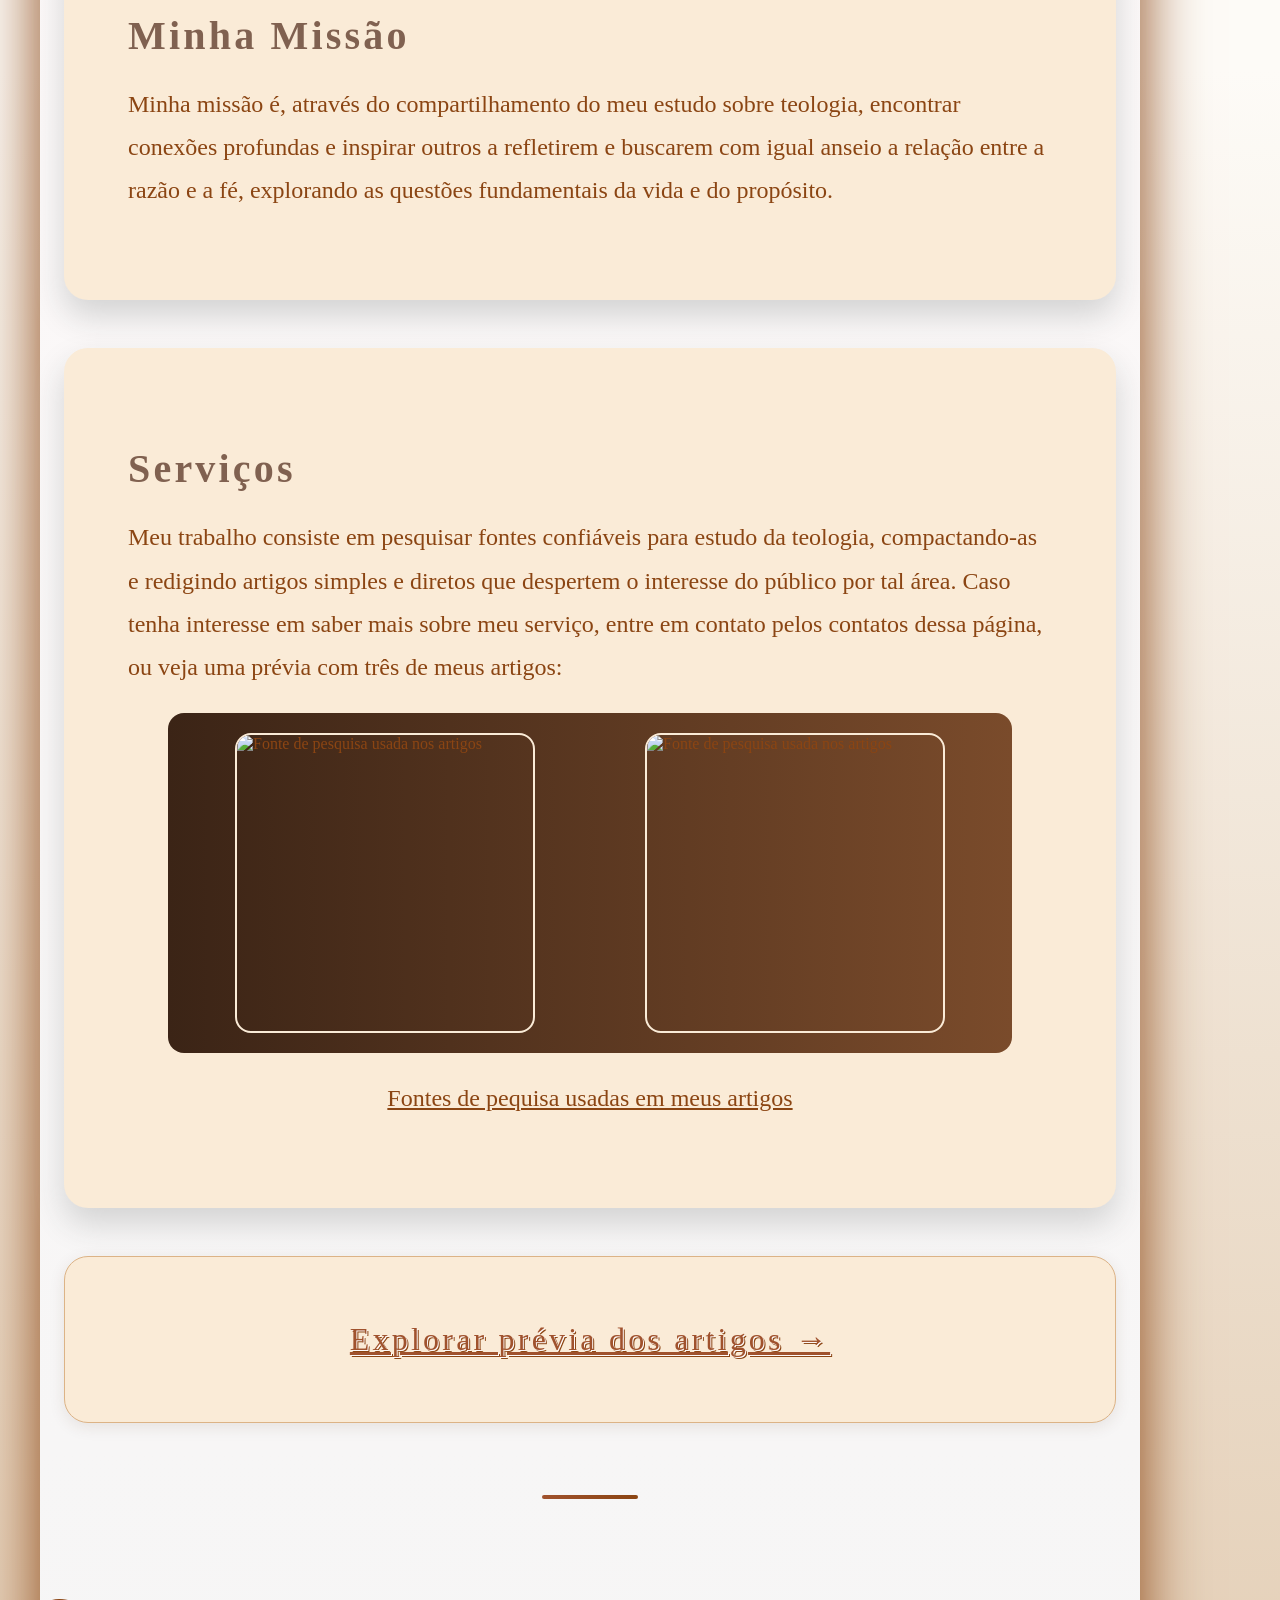
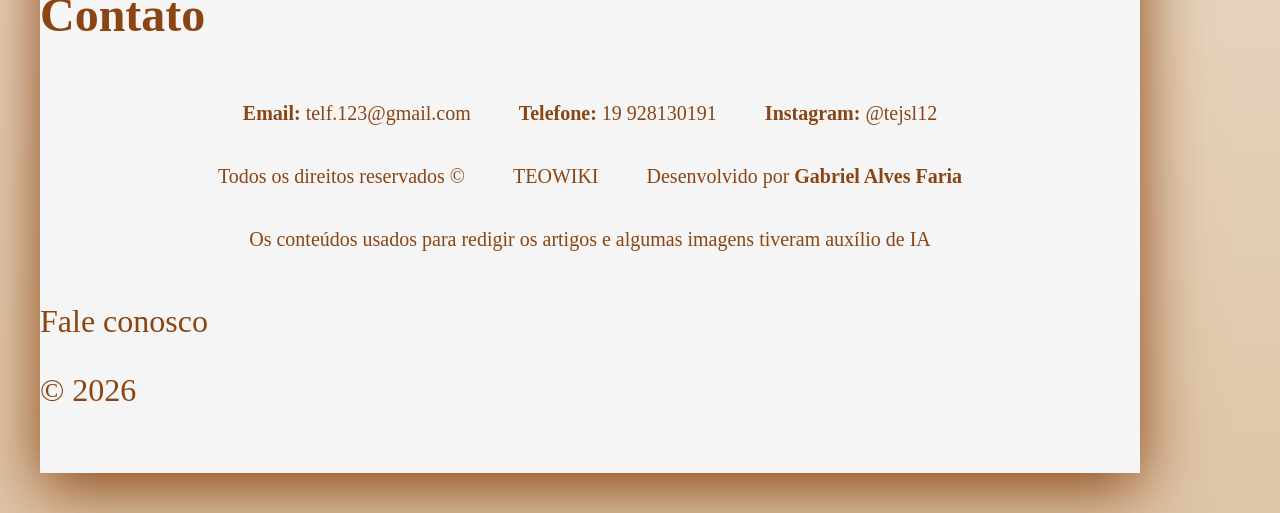
==== commit c89f4780: "Mmelhora texto do link de prévia dos artigos" ====
--- a/index.html
+++ b/index.html
@@ -76,7 +76,7 @@
         <p id="Legenda">Fontes de pequisa usadas em meus artigos</p>
       </article>
       <article class="Artigos">
-         <a href="SRC/PAGES/Serviços.html">Clique aqui e tenha uma prévia sobre meus artigos</a>
+         <a href="SRC/PAGES/Serviços.html">Explorar prévia dos artigos &rarr;</a>
       </article>
 
 
--- a/SRC/CSS/style.css
+++ b/SRC/CSS/style.css
@@ -337,10 +337,10 @@
   justify-content: center;
   align-items: center;
   background: antiquewhite;
-  border:0.5rem solid sienna;
+  border: 1px solid #dcb386;
   border-radius: 1.5rem;
   padding: 4rem;
-  box-shadow: 0 32px 64px saddlebrown;
+  box-shadow: 0 4px 16px rgba(74, 46, 27, 0.1);
   font-size: 2rem;
 }
 
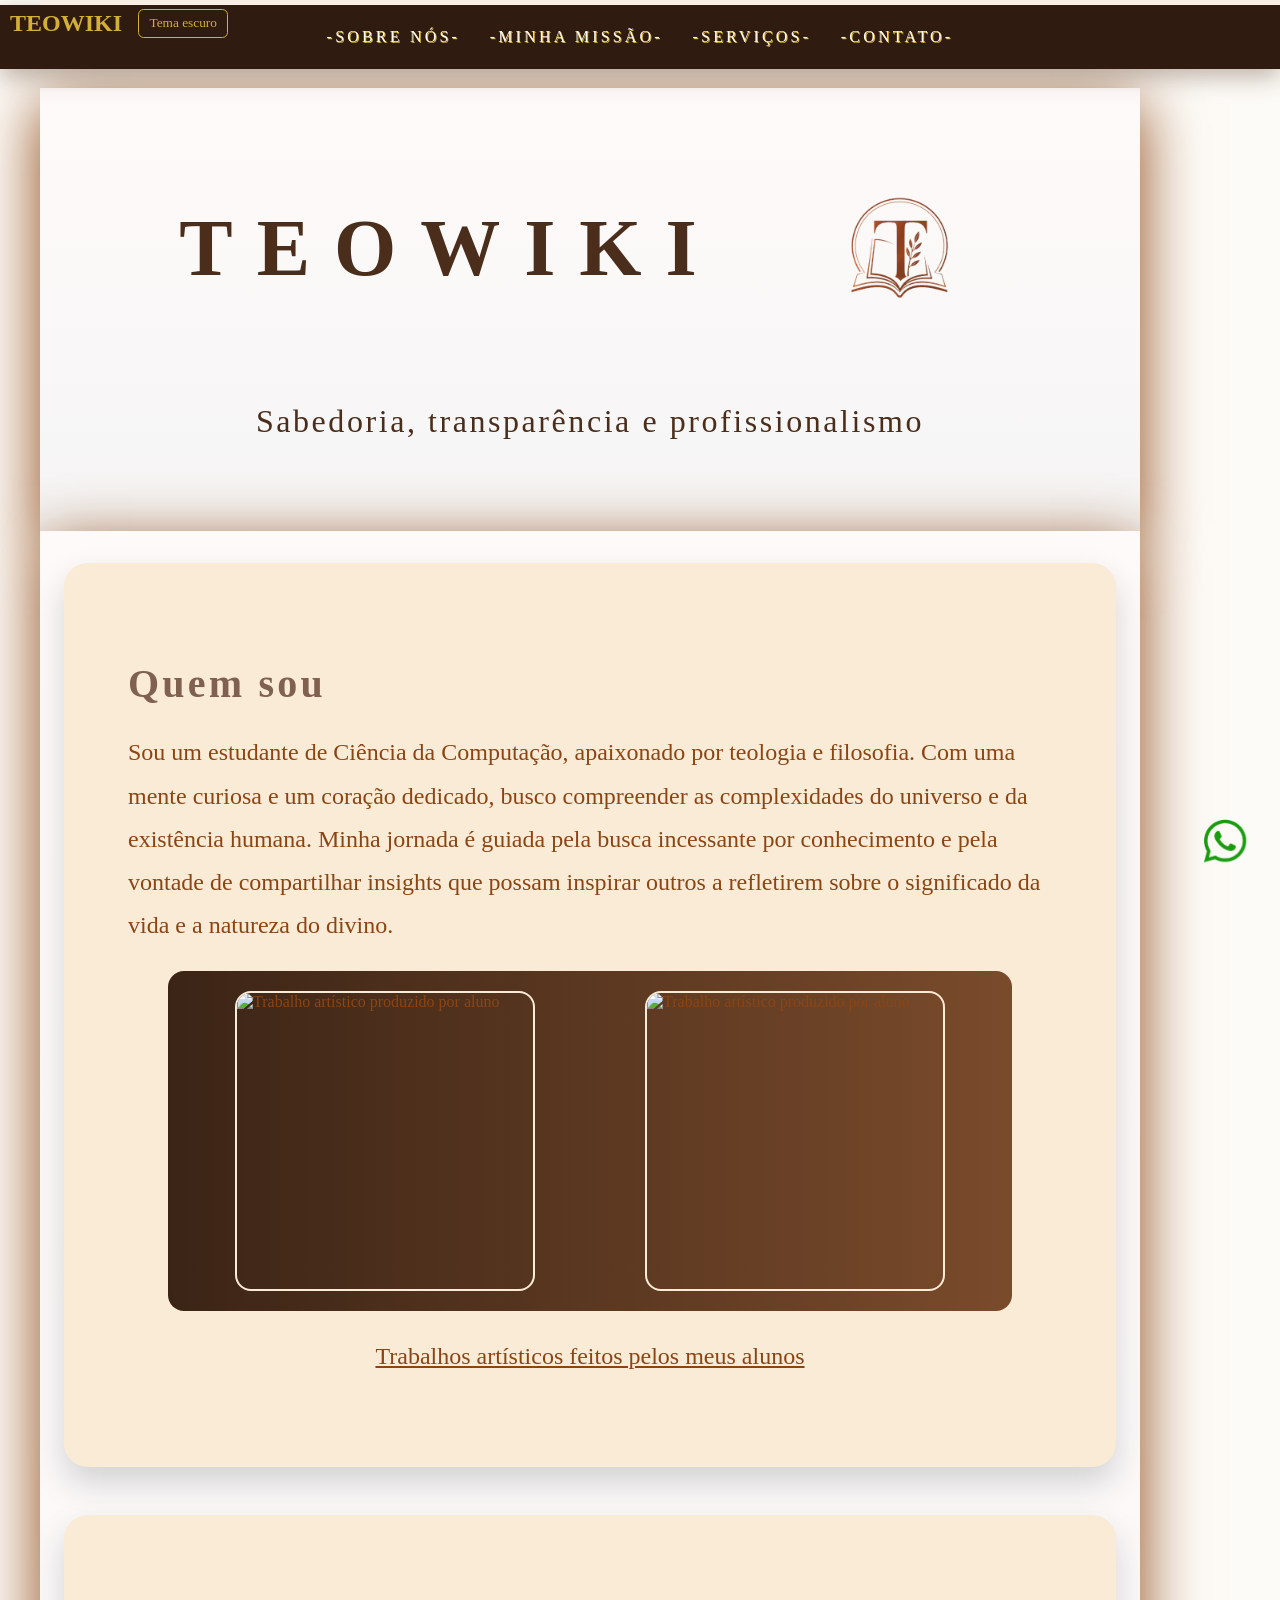
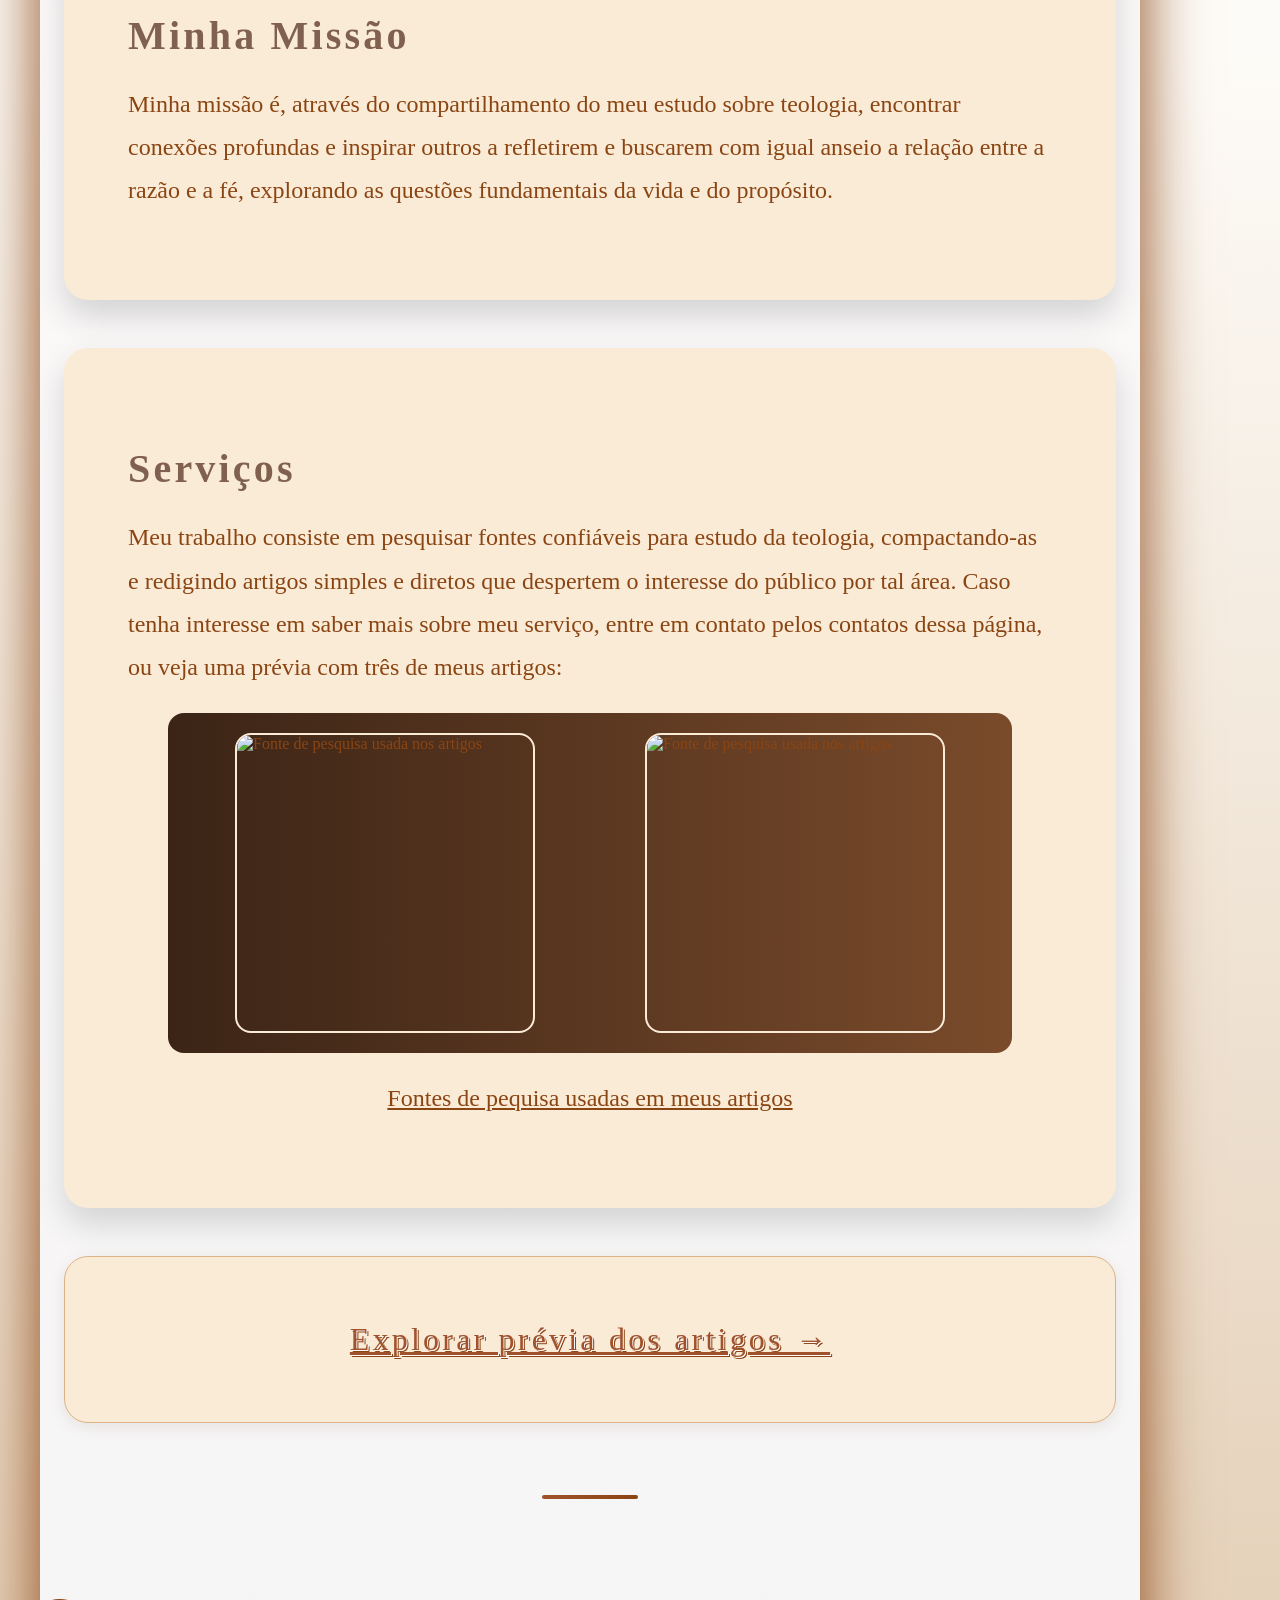
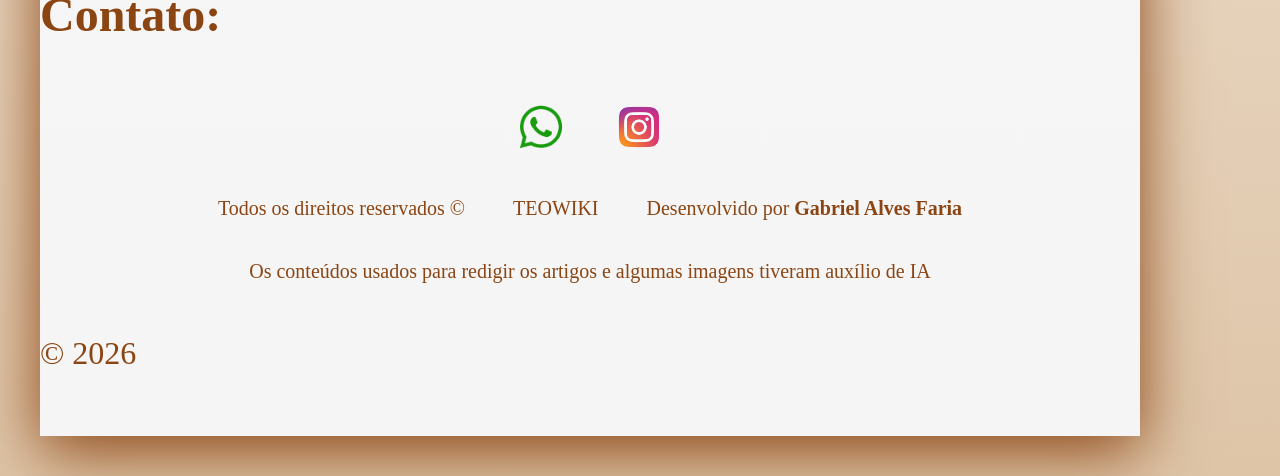
==== commit a2799a50: "Uso de API para salvar tema, e otimização dos contatos." ====
--- a/index.html
+++ b/index.html
@@ -84,11 +84,10 @@
     </section>
 
     <footer id="-CONTATO-">
-      <h2>Contato</h2>
+      <h2>Contato:</h2>
       <div class="Contatos">
-        <p><strong>Email:</strong> telf.123@gmail.com</p>
-        <p><strong>Telefone:</strong> 19 928130191</p>
-        <p><strong>Instagram:</strong> @tejsl12</p>
+        <p><a href="https://wa.me/11111111" target="_blank"><img src="SRC/ASSETS/Images/WhatsApp.png" id="whatFixo"></a></p>
+        <p><a href="https://instagram.com" target="_blank"><img src="SRC/ASSETS/Images/Instagram.png" id="insta"></a></p>
       </div>
       <div class="Contatos">
         <p>
@@ -104,7 +103,6 @@
       <div class="Contatos">
         <p>Os conteúdos usados para redigir os artigos e algumas imagens tiveram auxílio de IA</p>
       </div>
-      <p><a href="https://wa.me/11111111" target="_blank" id="fale">Fale conosco</a></p>
       <p>&copy; 2026</p>
     </footer>
     <a href="https://wa.me/11111111" target="_blank" id="compartilhar"><img src="SRC/ASSETS/Images/WhatsApp.png"></a>
--- a/SRC/CSS/style.css
+++ b/SRC/CSS/style.css
@@ -45,7 +45,7 @@
 
 /*Estilização dos links da barra de navegação e dos demais links*/
 
-nav a:link,nav a:visited, aside a:link, aside a:visited, .Conteúdo a:link, .Conteúdo a:visited, .Complementos a:link, .Complementos a:visited {
+nav a:link,nav a:visited, aside a:link, aside a:visited, .Conteúdo a:link, .Conteúdo a:visited {
   color: #fff8ed;
   text-decoration:none;
   text-shadow: none;
@@ -53,6 +53,13 @@
   text-shadow: 1px 1px #D4AF37;
   padding: 0.35rem 0.55rem;
   border-radius: 0.35rem;
+}
+
+.Complementos a:link, .Complementos a:visited{
+  text-decoration: none;
+  letter-spacing: 0.2rem;
+  color: saddlebrown;
+  text-shadow: 1px 1px #D4AF37;
 }
 
 nav a:hover,
@@ -236,7 +243,7 @@
   text-decoration: underline;
 }
 
-/*Botão flutuante WhatsApp*/
+/*Botão flutuante WhatsApp, e botões fixos*/
 
 #compartilhar{
   position: fixed;
@@ -252,6 +259,16 @@
 
 #compartilhar img:hover{
   transform: scale(1.1);
+}
+
+#whatFixo{
+  height: 50px;
+  width: 50px;
+}
+
+#insta{
+  height: 50px;
+  width: 50px;
 }
 
 /*Seção que comporta os articles, que subdividem a página*/
@@ -363,11 +380,6 @@
   font-size: 1.25rem;
 }
 
-#fale{
-  text-decoration: none;
-  color: saddlebrown;
-}
-
 /*Acessibilidade e responsividade ao focus (uso do tab)*/
 
 a:focus-visible,
@@ -380,7 +392,7 @@
 
 /*Responsividade em telas menores*/
 
-@media (max-width: 900px) {
+@media (max-width: 1200px) {
   body {
     padding: 7.5rem 1rem 1.5rem 1rem;
   }
@@ -391,6 +403,8 @@
   .Título {
     position: static;
     width: 100%;
+    flex-direction: column;
+    gap: 0.5rem;
   }
 
   .Título h1 {
@@ -447,7 +461,7 @@
   }
 }
 
-@media (max-width: 560px) {
+@media (max-width: 767px) {
   body {
     padding: 7.5rem 0.5rem 1rem 0.5rem;
   }
@@ -464,8 +478,18 @@
 
   nav a,
   aside a {
-    font-size: 0.78rem;
+    font-size: 0.5rem;
     letter-spacing: 0;
+  }
+
+  .Título{
+    flex-direction: column;
+    gap: 0.5rem;
+  }
+
+  #tema {
+    font-size: 0.8rem;
+    padding: 0.25rem 0.5rem;
   }
 
   section {
@@ -483,6 +507,12 @@
 
   figure {
     padding: 0.75rem;
+  }
+
+  img {
+    max-width: 150px;
+    width: 100%;
+    height: auto;
   }
 
   .Conteúdo a:link,
@@ -490,6 +520,12 @@
   .Complementos,
   .Artigos {
     font-size: 1.2rem;
+  }
+
+  footer{
+    font-size: 1rem;
+    justify-content: center;
+    align-items: center;
   }
 }
 
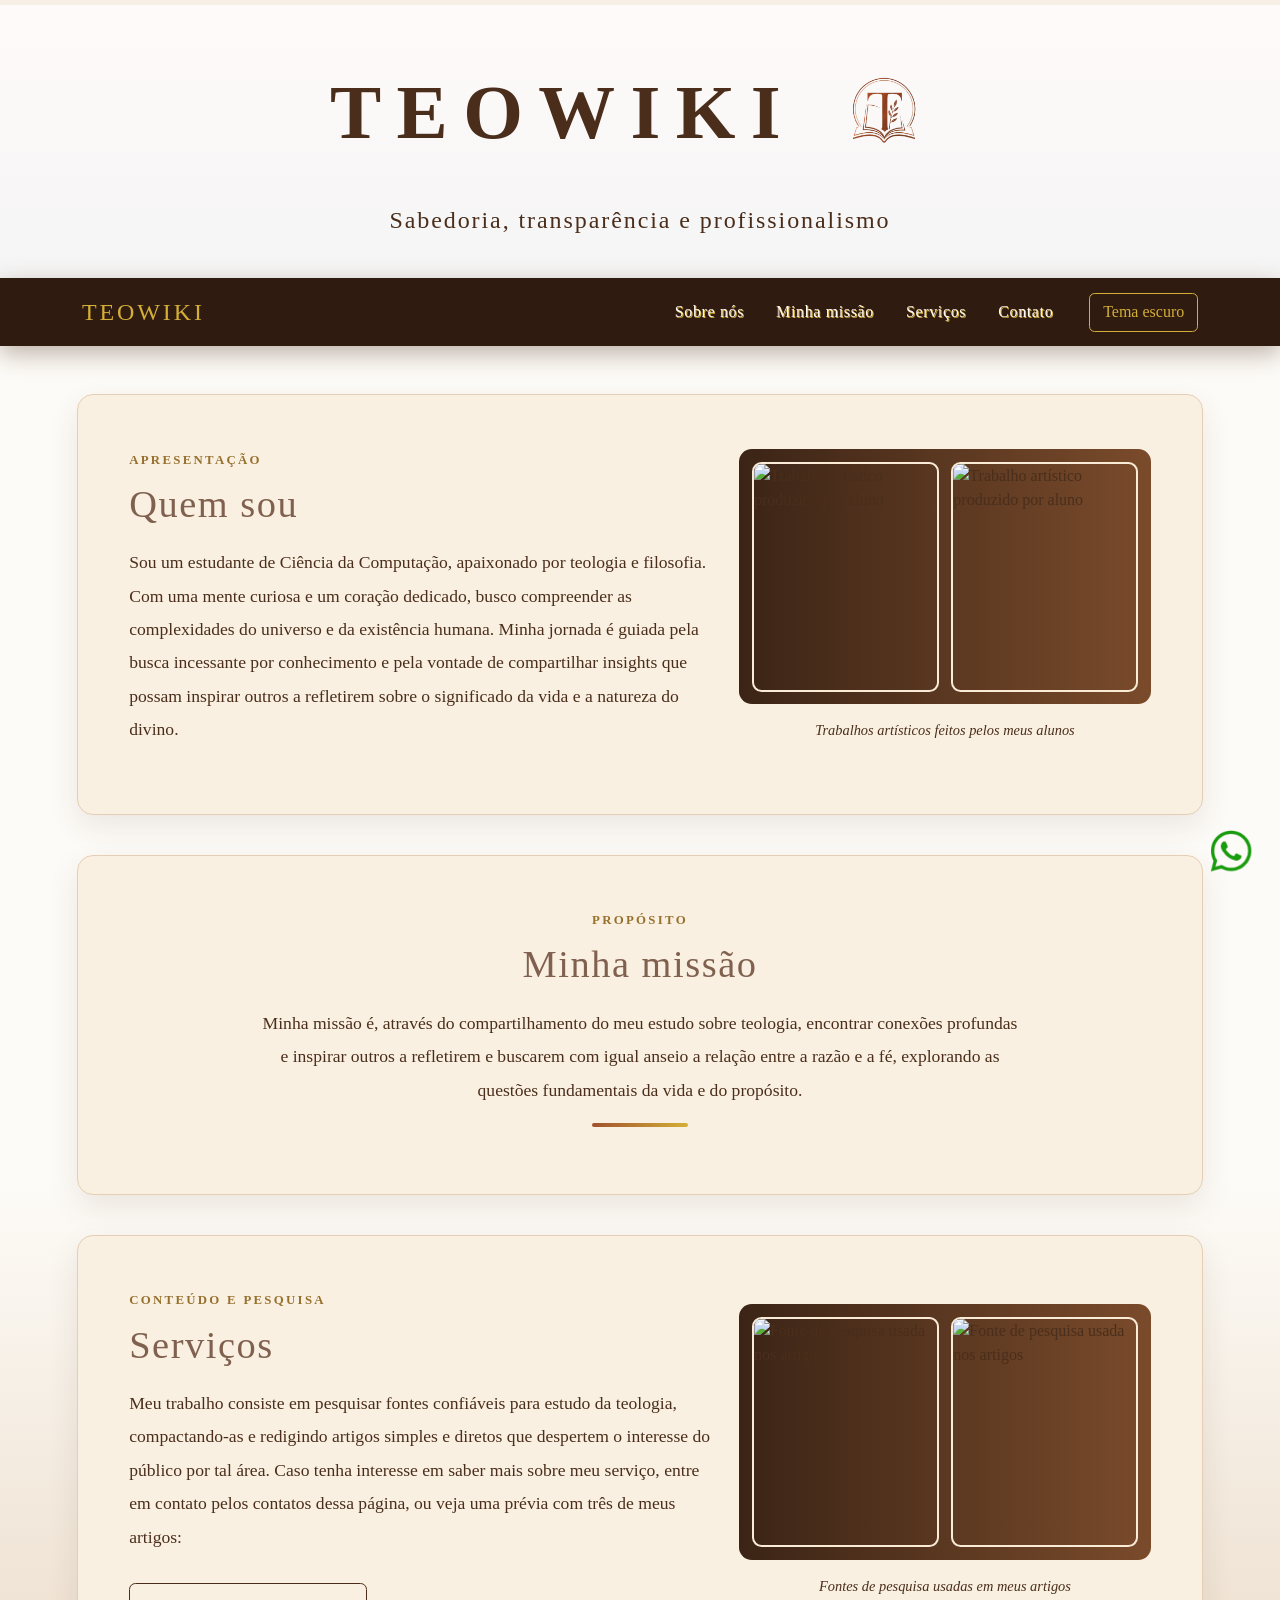
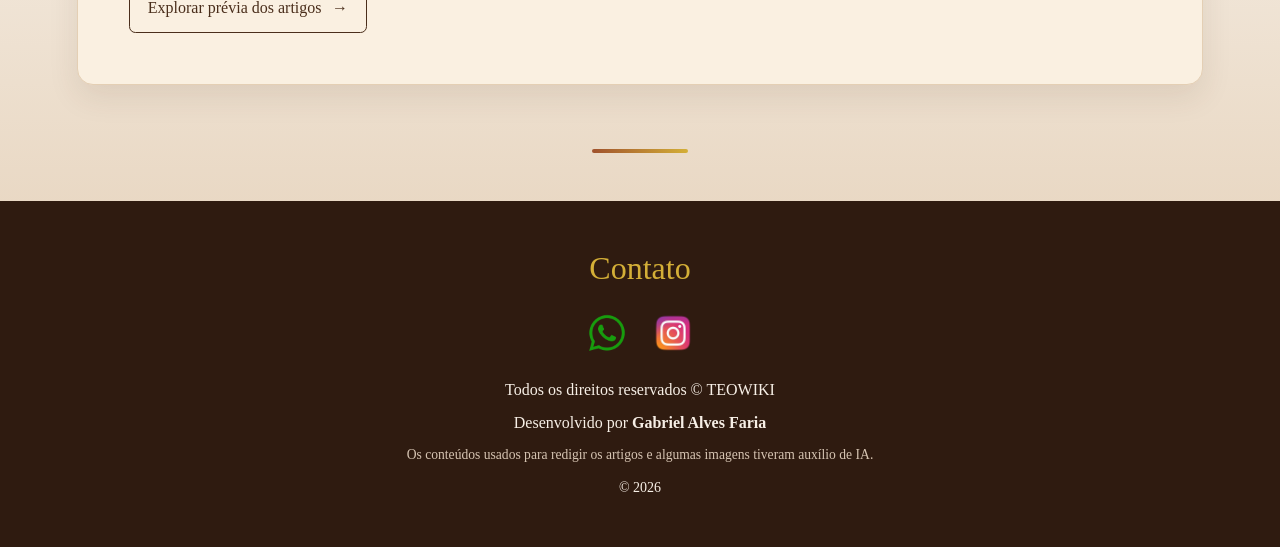
==== commit 565306c9: "Página inicial refatorada com uso de bootstrap e arquivo css novo, para não interferir no restante d" ====
--- a/index.html
+++ b/index.html
@@ -1,4 +1,4 @@
-<!DOCTYPE html>
+<!--<!DOCTYPE html>
 <html lang="pt-BR">
 <head>
   <meta charset="UTF-8" />
@@ -111,4 +111,282 @@
   <script src="SRC/JAVASCRIPT/destaqueAside.js"></script>
   <script src="SRC/JAVASCRIPT/mudarTema.js"></script>
 </body>
+</html> -->
+
+
+<!DOCTYPE html>
+<html lang="pt-BR">
+<head>
+  <meta charset="UTF-8">
+  <meta name="viewport" content="width=device-width, initial-scale=1.0">
+
+  <title>TEOWIKI | Sabedoria e conhecimento</title>
+
+  <!-- Bootstrap -->
+  <link href="https://cdn.jsdelivr.net/npm/bootstrap@5.3.9/dist/css/bootstrap.min.css" rel="stylesheet">
+
+  <!-- CSS -->
+  <link rel="stylesheet" href="SRC/CSS/index.css">
+
+  <link rel="icon" href="SRC/ASSETS/Images/Imagem_1.png" type="image/png">
+</head>
+
+<body class="home-page">
+
+  <!-- Barra de progresso -->
+  <div id="ProgressBar">
+    <div id="RealProgress"></div>
+  </div>
+
+  <!-- Cabeçalho -->
+  <header class="site-header text-center">
+    <div class="container">
+      <div class="brand d-flex align-items-center justify-content-center gap-4 flex-wrap">
+        <h1 class="m-0">TEOWIKI</h1>
+
+        <img
+          src="SRC/ASSETS/Images/Imagem_1.png"
+          id="imagem1"
+          alt="Logotipo da TEOWIKI"
+        >
+      </div>
+
+      <p class="site-slogan">
+        Sabedoria, transparência e profissionalismo
+      </p>
+    </div>
+  </header>
+
+  <!-- Navegação -->
+  <nav class="navbar navbar-expand-lg navbar-dark site-navbar sticky-top">
+    <div class="container">
+
+      <a class="navbar-brand" href="index.html">TEOWIKI</a>
+
+      <button
+        class="navbar-toggler"
+        type="button"
+        data-bs-toggle="collapse"
+        data-bs-target="#menuPrincipal"
+        aria-controls="menuPrincipal"
+        aria-expanded="false"
+        aria-label="Abrir menu"
+      >
+        <span class="navbar-toggler-icon"></span>
+      </button>
+
+      <div class="collapse navbar-collapse" id="menuPrincipal">
+
+        <ul class="navbar-nav ms-auto align-items-lg-center gap-lg-2">
+
+          <li class="nav-item">
+            <a class="nav-link" href="#sobre">Sobre nós</a>
+          </li>
+
+          <li class="nav-item">
+            <a class="nav-link" href="#missao">Minha missão</a>
+          </li>
+
+          <li class="nav-item">
+            <a class="nav-link" href="#servicos">Serviços</a>
+          </li>
+
+          <li class="nav-item">
+            <a class="nav-link" href="#contato">Contato</a>
+          </li>
+
+          <li class="nav-item ms-lg-3">
+            <button id="tema" type="button" class="theme-button">
+              Mudar tema
+            </button>
+          </li>
+
+        </ul>
+      </div>
+    </div>
+  </nav>
+
+  <main>
+
+    <!-- Conteúdo principal -->
+    <section class="home-content container py-5">
+
+      <!-- Sobre -->
+      <article id="sobre" class="home-card">
+        <div class="row align-items-center g-4">
+
+          <div class="col-lg-7">
+            <span class="section-label">APRESENTAÇÃO</span>
+
+            <h2>Quem sou</h2>
+
+            <p>
+              Sou um estudante de Ciência da Computação, apaixonado por teologia
+              e filosofia. Com uma mente curiosa e um coração dedicado, busco
+              compreender as complexidades do universo e da existência humana.
+              Minha jornada é guiada pela busca incessante por conhecimento e
+              pela vontade de compartilhar insights que possam inspirar outros
+              a refletirem sobre o significado da vida e a natureza do divino.
+            </p>
+          </div>
+
+          <div class="col-lg-5">
+            <div class="image-gallery">
+              <img
+                src="SRC/ASSETS/Images/Imagem 2 index.webp"
+                alt="Trabalho artístico produzido por aluno"
+                class="img-fluid"
+              >
+
+              <img
+                src="SRC/ASSETS/Images/imagem 3 index.jpg"
+                alt="Trabalho artístico produzido por aluno"
+                class="img-fluid"
+              >
+            </div>
+
+            <p class="image-caption">
+              Trabalhos artísticos feitos pelos meus alunos
+            </p>
+          </div>
+
+        </div>
+      </article>
+
+      <!-- Missão -->
+      <article id="missao" class="home-card">
+        <div class="row align-items-center">
+          <div class="col-lg-9 mx-auto text-center">
+
+            <span class="section-label">PROPÓSITO</span>
+
+            <h2>Minha missão</h2>
+
+            <p>
+              Minha missão é, através do compartilhamento do meu estudo sobre
+              teologia, encontrar conexões profundas e inspirar outros a
+              refletirem e buscarem com igual anseio a relação entre a razão
+              e a fé, explorando as questões fundamentais da vida e do propósito.
+            </p>
+
+            <div class="decorative-line"></div>
+          </div>
+        </div>
+      </article>
+
+      <!-- Serviços -->
+      <article id="servicos" class="home-card">
+        <div class="row align-items-center g-4">
+
+          <div class="col-lg-7">
+            <span class="section-label">CONTEÚDO E PESQUISA</span>
+
+            <h2>Serviços</h2>
+
+            <p>
+              Meu trabalho consiste em pesquisar fontes confiáveis para estudo
+              da teologia, compactando-as e redigindo artigos simples e diretos
+              que despertem o interesse do público por tal área. Caso tenha
+              interesse em saber mais sobre meu serviço, entre em contato pelos
+              contatos dessa página, ou veja uma prévia com três de meus artigos:
+            </p>
+
+            <a href="SRC/PAGES/Serviços.html" class="articles-link">
+              Explorar prévia dos artigos
+              <span aria-hidden="true">&rarr;</span>
+            </a>
+          </div>
+
+          <div class="col-lg-5">
+            <div class="image-gallery">
+              <img
+                src="SRC/ASSETS/Images/Imagem 4 index.jpg"
+                alt="Fonte de pesquisa usada nos artigos"
+                class="img-fluid"
+              >
+
+              <img
+                src="SRC/ASSETS/Images/Imagem 5 index.jpg"
+                alt="Fonte de pesquisa usada nos artigos"
+                class="img-fluid"
+              >
+            </div>
+
+            <p class="image-caption">
+              Fontes de pesquisa usadas em meus artigos
+            </p>
+          </div>
+
+        </div>
+      </article>
+
+    </section>
+
+    <div class="decorative-line"></div>
+
+  </main>
+
+  <!-- Rodapé -->
+  <footer id="contato" class="site-footer text-center py-5">
+
+    <div class="container">
+
+      <h2>Contato</h2>
+
+      <div class="social-links d-flex justify-content-center gap-4 my-4">
+
+        <a href="https://wa.me/11111111" target="_blank" rel="noopener noreferrer">
+          <img
+            src="SRC/ASSETS/Images/WhatsApp.png"
+            id="whatFixo"
+            alt="WhatsApp"
+          >
+        </a>
+
+        <a href="https://instagram.com" target="_blank" rel="noopener noreferrer">
+          <img
+            src="SRC/ASSETS/Images/Instagram.png"
+            id="insta"
+            alt="Instagram"
+          >
+        </a>
+
+      </div>
+
+      <p>Todos os direitos reservados © TEOWIKI</p>
+
+      <p>
+        Desenvolvido por <strong>Gabriel Alves Faria</strong>
+      </p>
+
+      <p class="footer-note">
+        Os conteúdos usados para redigir os artigos e algumas imagens
+        tiveram auxílio de IA.
+      </p>
+
+      <small>© 2026</small>
+
+    </div>
+  </footer>
+
+  <!-- Atalho flutuante do WhatsApp -->
+  <a
+    href="https://wa.me/11111111"
+    target="_blank"
+    rel="noopener noreferrer"
+    id="compartilhar"
+    aria-label="Entrar em contato pelo WhatsApp"
+  >
+    <img src="SRC/ASSETS/Images/WhatsApp.png" alt="">
+  </a>
+
+  <!-- Bootstrap -->
+  <script src="https://cdn.jsdelivr.net/npm/bootstrap@5.3.9/dist/js/bootstrap.bundle.min.js"></script>
+
+  <!-- Scripts originais -->
+  <script src="SRC/JAVASCRIPT/mudarTema.js"></script>
+  <script src="SRC/JAVASCRIPT/scroll.js"></script>
+
+</body>
 </html>
+
--- a/SRC/CSS/index.css
+++ b/SRC/CSS/index.css
@@ -0,0 +1,379 @@
+.home-page {
+  --brown-dark: #2f1b10;
+  --brown-medium: #4A2E1B;
+  --brown-light: #806150;
+  --gold: #D4AF37;
+  --cream: #FDFBF7;
+  --card: #FAF0E1;
+
+  margin: 0;
+  padding: 0;
+  background: linear-gradient(
+    #FDFBF7 0%,
+    #FDFBF7 55%,
+    #dec5a8 100%
+  );
+  color: var(--brown-medium);
+  font-family: Georgia, "Times New Roman", serif;
+}
+
+/* Cabeçalho */
+
+.home-page .site-header {
+  width: 100%;
+  max-width: none;
+  padding: 3rem 1rem 2.5rem;
+  background: linear-gradient(snow, whitesmoke);
+  box-shadow: none;
+}
+
+.home-page .brand h1 {
+  color: var(--brown-medium);
+  font-family: "Palatino Linotype", "Book Antiqua", Palatino, serif;
+  font-size: clamp(2.5rem, 6vw, 5rem);
+  font-weight: bold;
+  letter-spacing: 0.2em;
+}
+
+.home-page #imagem1 {
+  width: 130px;
+  height: 130px;
+  object-fit: contain;
+}
+
+.home-page .site-slogan {
+  margin: 1.5rem 0 0;
+  color: var(--brown-medium);
+  font-size: clamp(1rem, 2.5vw, 1.5rem);
+  letter-spacing: 0.08em;
+}
+
+/* Navegação Bootstrap */
+
+.home-page .site-navbar {
+  position: sticky !important;
+  top: 5px;
+  left: auto;
+  z-index: 1000;
+  width: 100%;
+  min-height: 64px;
+  padding: 0.7rem 0;
+  background: var(--brown-dark);
+  box-shadow: 0 8px 24px rgba(74, 46, 27, 0.35);
+}
+
+.home-page .navbar-brand {
+  color: var(--gold);
+  font-family: "Palatino Linotype", Palatino, serif;
+  font-size: 1.5rem;
+  letter-spacing: 0.12em;
+}
+
+.home-page .navbar-brand:hover {
+  color: #f0d77d;
+}
+
+.home-page .navbar-nav .nav-link {
+  padding: 0.55rem 0.75rem;
+  color: #fff8ed;
+  letter-spacing: 0.04em;
+  text-shadow: 1px 1px var(--gold);
+  transition: background 0.3s ease;
+}
+
+.home-page .navbar-nav .nav-link:hover {
+  color: white;
+  background: rgba(212, 175, 55, 0.18);
+  border-radius: 0.35rem;
+}
+
+/* Botão de tema */
+
+.home-page .theme-button {
+  padding: 0.4rem 0.8rem;
+  border: 1px solid var(--gold);
+  border-radius: 0.35rem;
+  background: transparent;
+  color: var(--gold);
+  font-family: inherit;
+  cursor: pointer;
+  transition: 0.3s ease;
+}
+
+.home-page .theme-button:hover {
+  background: var(--gold);
+  color: var(--brown-dark);
+}
+
+/* Conteúdo principal */
+
+.home-page main {
+  width: 100%;
+  max-width: none;
+  margin: 0;
+  background: transparent;
+  box-shadow: none;
+}
+
+.home-page .home-content {
+  display: flex;
+  flex-direction: column;
+  gap: 2.5rem;
+  max-width: 1150px;
+}
+
+.home-page .home-card {
+  padding: clamp(1.5rem, 4vw, 3.5rem);
+  border: 1px solid #e4cfb4;
+  border-radius: 1rem;
+  background: var(--card);
+  box-shadow: 0 12px 30px rgba(74, 46, 27, 0.10);
+  scroll-margin-top: 100px;
+}
+
+.home-page .home-card h2 {
+  margin-bottom: 1.2rem;
+  color: var(--brown-light);
+  font-family: "Palatino Linotype", Palatino, serif;
+  font-size: clamp(1.8rem, 3vw, 2.5rem);
+  letter-spacing: 0.04em;
+}
+
+.home-page .home-card p {
+  color: var(--brown-medium);
+  font-size: 1.1rem;
+  line-height: 1.9;
+}
+
+.home-page .section-label {
+  display: inline-block;
+  margin-bottom: 0.7rem;
+  color: #96702d;
+  font-size: 0.8rem;
+  font-weight: bold;
+  letter-spacing: 0.18em;
+}
+
+/* Galeria de imagens */
+
+.home-page .image-gallery {
+  display: grid;
+  grid-template-columns: repeat(2, minmax(0, 1fr));
+  gap: 0.8rem;
+  padding: 0.8rem;
+  border-radius: 0.8rem;
+  background: linear-gradient(to right, #3b2416, #7a4b2b);
+}
+
+.home-page .image-gallery img {
+  width: 100%;
+  height: 230px;
+  border: 2px solid antiquewhite;
+  border-radius: 0.6rem;
+  object-fit: cover;
+  transition: transform 0.3s ease;
+}
+
+.home-page .image-gallery img:hover {
+  transform: scale(1.035);
+}
+
+.home-page .image-caption {
+  margin-top: 0.8rem;
+  color: var(--brown-light);
+  font-size: 0.9rem !important;
+  font-style: italic;
+  text-align: center;
+}
+
+/* Link para os artigos */
+
+.home-page .articles-link {
+  display: inline-block;
+  margin-top: 0.8rem;
+  padding: 0.75rem 1.1rem;
+  border: 1px solid var(--brown-medium);
+  border-radius: 0.4rem;
+  color: var(--brown-medium);
+  font-size: 1rem;
+  text-decoration: none;
+  transition: 0.3s ease;
+}
+
+.home-page .articles-link:hover {
+  border-color: var(--gold);
+  background: var(--brown-dark);
+  color: var(--gold);
+}
+
+.home-page .articles-link span {
+  margin-left: 0.4rem;
+}
+
+/* Elementos decorativos */
+
+.home-page .decorative-line {
+  width: 6rem;
+  height: 4px;
+  margin: 1rem auto;
+  border-radius: 10px;
+  background: linear-gradient(to right, sienna, var(--gold));
+}
+
+/* Rodapé */
+
+.home-page .site-footer {
+  width: 100%;
+  margin-top: 3rem;
+  background: var(--brown-dark);
+  color: #f7efe6;
+}
+
+.home-page .site-footer h2 {
+  margin-bottom: 1rem;
+  color: var(--gold);
+  font-family: "Palatino Linotype", Palatino, serif;
+}
+
+.home-page .site-footer p {
+  margin-bottom: 0.6rem;
+  font-size: 1rem;
+}
+
+.home-page .footer-note {
+  color: #d6c4b2;
+  font-size: 0.85rem !important;
+}
+
+.home-page .social-links img {
+  width: 42px;
+  height: 42px;
+  object-fit: contain;
+  transition: transform 0.3s ease;
+}
+
+.home-page .social-links img:hover {
+  transform: scale(1.12);
+}
+
+/* Atalho flutuante */
+
+.home-page #compartilhar {
+  z-index: 1001;
+  position: fixed;
+  right: 25px;
+  bottom: 25px;
+}
+
+.home-page #compartilhar img {
+  width: 48px;
+  height: 48px;
+}
+
+/* Tema escuro */
+
+.home-page.dark-mode {
+  background: linear-gradient(#100a06, #26160d);
+  color: #f2e3d5;
+}
+
+.home-page.dark-mode .site-header {
+  background: #1f120b;
+}
+
+.home-page.dark-mode .brand h1,
+.home-page.dark-mode .site-slogan {
+  color: #f2e3d5;
+}
+
+.home-page.dark-mode .home-card {
+  border-color: #513522;
+  background: #2a190e;
+}
+
+.home-page.dark-mode .home-card h2 {
+  color: #dcb386;
+}
+
+.home-page.dark-mode .home-card p {
+  color: #f2e3d5;
+}
+
+.home-page.dark-mode .section-label {
+  color: var(--gold);
+}
+
+.home-page.dark-mode .image-caption {
+  color: #dcb386;
+}
+
+.home-page.dark-mode .articles-link {
+  border-color: var(--gold);
+  color: var(--gold);
+}
+
+.home-page.dark-mode .articles-link:hover {
+  background: var(--gold);
+  color: var(--brown-dark);
+}
+
+#ProgressBar{
+  position: fixed;
+  top: 0;
+  height: 5px;
+  width: 100%;
+  background-color: #f7efe6;
+  z-index: 999;
+}
+
+#RealProgress{
+  height: 100%;
+  background-color: #D4AF37;
+  border-radius: 5px;
+  width: 0%;
+}
+
+/* Responsividade */
+
+@media (max-width: 991px) {
+  .home-page .navbar-nav {
+    align-items: stretch !important;
+    padding-top: 1rem;
+  }
+
+  .home-page .theme-button {
+    margin-top: 0.5rem;
+  }
+
+  .home-page .image-gallery img {
+    height: 200px;
+  }
+}
+
+@media (max-width: 576px) {
+  .home-page .site-header {
+    padding: 2rem 1rem;
+  }
+
+  .home-page #imagem1 {
+    width: 95px;
+    height: 95px;
+  }
+
+  .home-page .brand {
+    gap: 1rem !important;
+  }
+
+  .home-page .site-slogan {
+    line-height: 1.6;
+  }
+
+  .home-page .image-gallery img {
+    height: 150px;
+  }
+
+  .home-page #compartilhar {
+    right: 15px;
+    bottom: 15px;
+  }
+}
